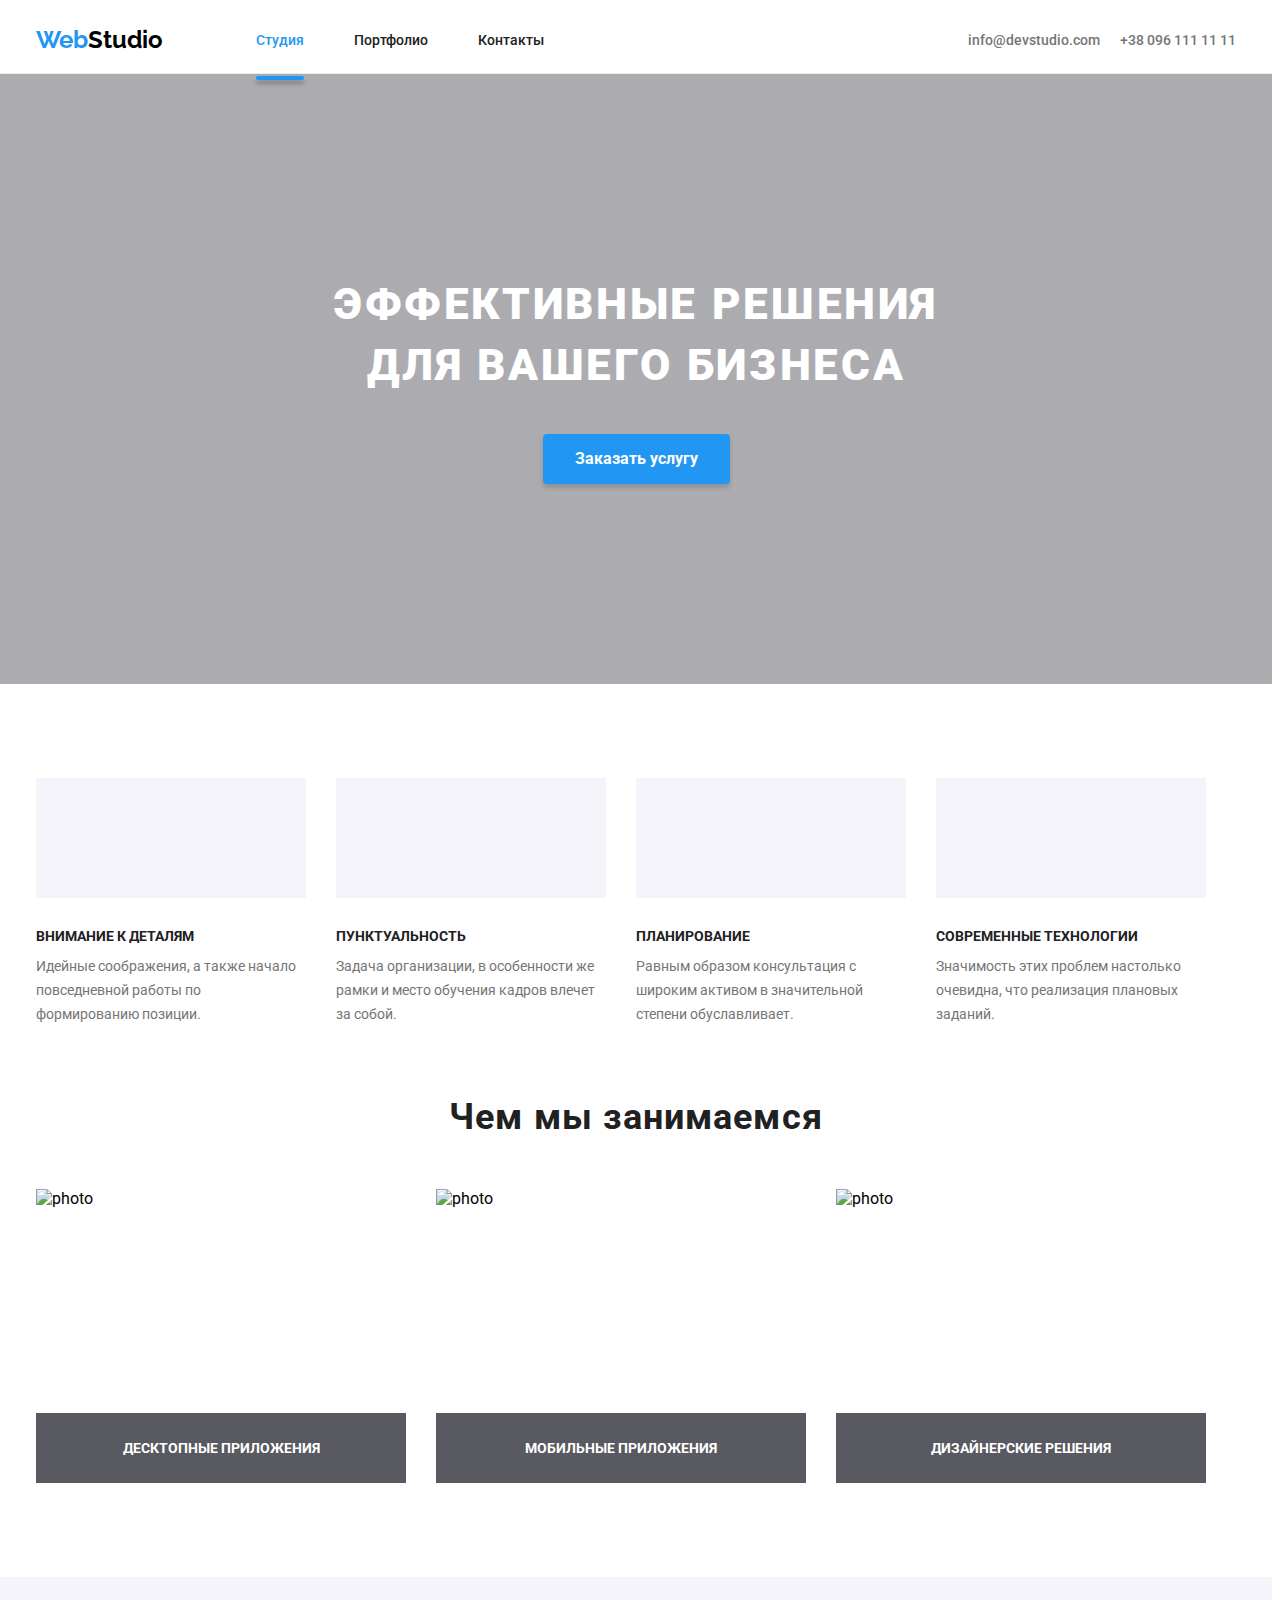
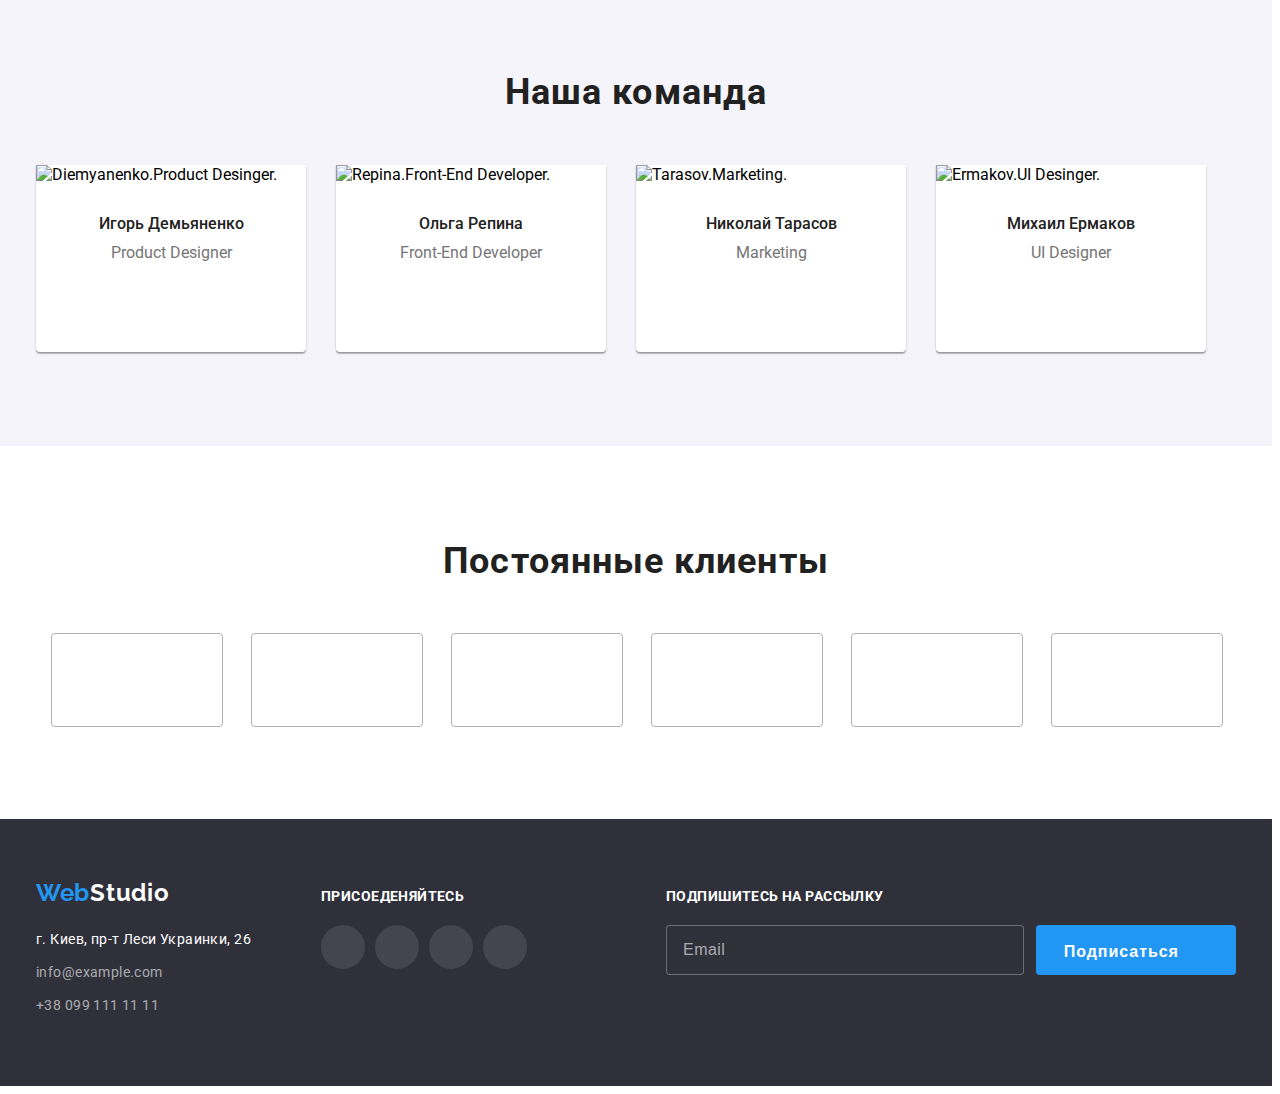
==== index.html @ 261f0291 "retina" ====
<!DOCTYPE html>
<html lang="ru">
<head>
    <meta charset="UTF-8">
    <meta http-equiv="X-UA-Compatible" content="IE=edge">
    <meta name="viewport" content="width=device-width, initial-scale=1.0">
    <title>Document</title>
    <link rel="stylesheet" href="https://cdnjs.cloudflare.com/ajax/libs/modern-normalize/1.1.0/modern-normalize.min.css" integrity="sha512-wpPYUAdjBVSE4KJnH1VR1HeZfpl1ub8YT/NKx4PuQ5NmX2tKuGu6U/JRp5y+Y8XG2tV+wKQpNHVUX03MfMFn9Q==" crossorigin="anonymous" referrerpolicy="no-referrer" />
    <link href="https://fonts.googleapis.com/css2?family=Raleway:wght@700&family=Roboto:wght@400;500;700;900&display=swap" rel="stylesheet">
    <link rel="stylesheet" href="./css/main.min.css">
  </head>
<body>
    <header class="header">

      <div class="container nav">
        <a class="nav__webstudio" href="./index.html"><span class="Web">Web</span>Studio</a>
          <nav class="nav">
          <ul class="nav__list">
          <li class="nav__link"><a class="link studio current stud" href="./index.html">Студия</a>
          </li>
          <li class="nav__link"><a class="link portfolio " href="./portfolio.html">Портфолио</a></li>
          <li class="nav__link"><a class="link cont " href="./index.html">Контакты</a></li>
         </ul>
        
         </nav> 
        
         
           <ul class="contact">
           <li class="contact__item"><a class="mail flex-con" href="mailto:info@devstudio.com">
             <svg class="contact__icon" width="16px" height="12px"><use href=".//images/icons..svg#icon-envelope-hover"></use></svg>info@devstudio.com</a></li>
             <li class="contact__item"><a class="tel flex-con" href="tel:+380961111111">
               <svg class="contact__icon" width="10px" height="16px"><use href="./images/icons..svg#icon-smartphone"></use></svg> +38 096 111 11 11</a></li>
           </ul>
          
           </div> 
            <button class="menu-toggle js-open-menu">
          <svg class="icon-open" width="24" heigth="16">
            <use href="./images/icons..svg#icon-menu"></use>
          </svg>
        </button>
        </header>  
    
       
     <main> 

        <section class="hero">
         <div class="container">
        
          <h1 class="hero__desicions">Эффективные решения для вашего бизнеса</h1>
  
          <button class="hero__button" type="button"  data-modal-open>Заказать услугу</button>
       
        </div>
         </section>
        

  
        
      
        <section class="section">
          <div class="container">
          <h2 class="visually-hidden">Преимущества</h2>
        
        <ul class="particulars">
            <li class="particulars__item"> 
              <div class="particulars__cont">
              <svg class="particulars__icon" width="70px" height="70px"><use href="./images/icons..svg#icon-antenna-1"></use></svg>
              </div> 
              <h3 class="particulars__title">Внимание к деталям</h3>
              <p class="particulars__text">Идейные соображения, а также начало повседневной работы по формированию позиции.</p></li> 
            
            <li class="particulars__item"> 
              <div class="particulars__cont">
              <svg class="particulars__icon" width="70px" height="70px"><use href="./images/icons..svg#icon-clock-1-1"></use></svg>
              </div>
              <h3 class="particulars__title">Пунктуальность</h3>
              <p class="particulars__text">Задача организации, в особенности же рамки и место обучения кадров влечет за собой.</p></li>
            
            <li class="particulars__item"> 
              <div class="particulars__cont">
              <svg class="particulars__icon" width="70px" height="70px"><use href="./images/icons..svg#icon-diagram-1"></use></svg>
              </div>
              <h3 class="particulars__title">Планирование</h3>
              <p class="particulars__text">Равным образом консультация с широким активом в значительной степени обуславливает.</p></li>
            
            <li class="particulars__item"> 
              <div class="particulars__cont">
              <svg class="particulars__icon" width="70px" height="70px"><use href="./images/icons..svg#icon-astronaut-1"></use></svg>
              </div>
              <h3 class="particulars__title">Современные технологии</h3>
              <p class="particulars__text">Значимость этих проблем настолько очевидна, что реализация плановых заданий.</p></li>
        </ul>
      </div>
       </section>
     
   
       <section class="section activity">
     
        <div class="container">        
        <h2 class="activity__topic">Чем мы занимаемся</h2> 
        

        <ul class="pictures">
          <li class="pictures__item">
            <img src="./images/img.jpg" alt="photo" width="370" height="294">
            <h3 class="pictures__title">Десктопные приложения</h3>
          </li>
          <li class="pictures__item">
            <img src="./images/box2.jpg" alt="photo" width="370" height="294">
            <h3 class="pictures__title">Мобильные приложения</h3>
          </li>
          <li class="pictures__item">
            <img src="./images/box3.jpg" alt="photo" width="370" height="294">
            <h3 class="pictures__title">Дизайнерские решения</h3>
          </li>     
       </ul>
      
           
                
       </div>  
      </section>
      
   
      
    <section class="section team">
      <div class="container">
          <h2 class="team__topic">
              Наша команда  
          </h2> 
          
         
          <ul class="teamlist">
            <li class="teamlist__item"> 
              
              <img src="./images/img1.jpg" alt="Diemyanenko.Product Desinger." width="270">
           
              <div class="teamlist__container">
                <h3 class="teamlist__member">Игорь Демьяненко</h3> <p lang="en" class="language">Product Designer</p>
                <ul class="social-links">
                    <li class="social-links__item">
                     <a href="" class="social-links__link">
                      <svg class="social-links__icon" width="20px" height="20px">
                        <use href="./images/icons..svg#icon-instagram-2"></use>
                    
                      </svg>
                       
                     </a>  
                    </li>
                    
                    <li class="social-links__item">
                     <a href="" class="social-links__link">
                      <svg class="social-links__icon" width="20px" height="20px">
                        <use href="./images/icons..svg#icon-twitter-1"></use>
                      </svg>
                     </a>
                    </li>
                    
                    <li class="social-links__item">
                      <a href="" class="social-links__link">
                        <svg class="social-links__icon" width="20px" height="20px">
                          <use href="./images/icons..svg#icon-facebook-1"></use>
                        </svg>
                      </a>
                    </li>
                      
                    <li class="social-links__item">
                      <a href="" class="social-links__link">
                        <svg class="social-links__icon" width="20px" height="20px">
                          <use href="./images/icons..svg#icon-linkedin-1"></use>
                        </svg>
                      </a>
                    </li>
                  </ul>
                </div> 
                  </li>
                
                 <li class="teamlist__item">
                    <img src="./images/img2.jpg" alt="Repina.Front-End Developer." width="270">
                    <div class="teamlist__container"><h3 class="teamlist__member">Ольга Репина</h3> <p lang="en" class="language">Front-End Developer</p>
                    <ul class="social-links">
                    <li class="social-links__item">
                     <a href="" class="social-links__link">
                      <svg class="social-links__icon" width="20px" height="20px">
                        <use href="./images/icons..svg#icon-instagram-2"></use>
                  
                      </svg>
                       
                     </a>   
                    </li>
                    
                    <li class="social-links__item">
                     <a href="" class="social-links__link">
                      <svg class="social-links__icon" width="20px" height="20px">
                        <use href="./images/icons..svg#icon-twitter-1"></use>
                      </svg>
                     </a>
                    </li>
                    
                    <li class="social-links__item">
                      <a href="" class="social-links__link">
                        <svg class="social-links__icon" width="20px" height="20px">
                          <use href="./images/icons..svg#icon-facebook-1"></use>
                        </svg>
                      </a>
                    </li>
                      
                    <li class="social-links__item">
                      <a href="" class="social-links__link">
                        <svg class="social-links__icon" width="20px" height="20px">
                          <use href="./images/icons..svg#icon-linkedin-1"></use>
                        </svg>
                      </a>
                    </li>
                  </ul>
                </div>
              
                         
              </li>
             <li class="teamlist__item">
               
                <img src="./images/img3.jpg" alt="Tarasov.Marketing." width="270">
                <div class="teamlist__container"><h3 class="teamlist__member">Николай Тарасов</h3> <p lang="en" class="language">Marketing</p>
                <ul class="social-links">
                <li class="soc-links-item">
                 <a href="" class="social-links__link">
                  <svg class="social-links__icon" width="20px" height="20px">
                    <use href="./images/icons..svg#icon-instagram-2"></use>
              
                  </svg>
                   
                 </a>   
                </li>
                
                <li class="social-links__item">
                 <a href="" class="social-links__link">
                  <svg class="social-links__icon" width="20px" height="20px">
                    <use href="./images/icons..svg#icon-twitter-1"></use>
                  </svg>
                 </a>
                </li>
                
                <li class="social-links__item">
                  <a href="" class="social-links__link">
                    <svg class="social-links__icon" width="20px" height="20px">
                      <use href="./images/icons..svg#icon-facebook-1"></use>
                    </svg>
                  </a>
                </li>
                  
                <li class="social-links__item">
                  <a href="" class="social-links__link">
                    <svg class="social-links__icon" width="20px" height="20px">
                      <use href="./images/icons..svg#icon-linkedin-1"></use>
                    </svg>
                  </a>
                </li>
              </ul>
            </div>
             </li>
             <li class="teamlist__item">
               <img src="./images/img4.jpg" alt="Ermakov.UI Desinger." width="270">
             <div class="teamlist__container"><h3 class="teamlist__member">Михаил Ермаков</h3> <p lang="en" class="language"> UI Designer</p> 
             <ul class="social-links">
             <li class="soc-links-item">
              <a href="" class="social-links__link">
               <svg class="social-links__icon" width="20px" height="20px">
                 <use href="./images/icons..svg#icon-instagram-2"></use>
           
               </svg>
                
              </a>   
             </li>
             
             <li class="social-links__item">
              <a href="" class="social-links__link">
               <svg class="social-links__icon" width="20px" height="20px">
                 <use href="./images/icons..svg#icon-twitter-1"></use>
               </svg>
              </a>
             </li>
             
             <li class="social-links__item">
               <a href="" class="social-links__link">
                 <svg class="social-links__icon" width="20px" height="20px">
                   <use href="./images/icons..svg#icon-facebook-1"></use>
                 </svg>
               </a>
             </li>
               
             <li class="social-links__item">
               <a href="" class="social-links__link">
                
                <svg class="social-links__icon" width="20px" height="20px">
                   <use href="./images/icons..svg#icon-linkedin-1"></use>
                 </svg>
                
               </a>
             </li>
               </ul>
            </div>
             </li>   
            </ul>
          

          </div>
      </section> 
      
     <section class="section clients"> 
          <div class="container">
            <h2 class="client-head">Постоянные клиенты</h2>
            <ul class="clients">
            <li class="clients__items">
              <a href="" class="clients__links">
                <svg class="clients__icon" width="41px" height="47px">
                  <use href="./images/icons..svg#icon-ya-go"></use>
                </svg>
              </a>
            </li>
             
            <li class="clients__items">
              <a href="" class="clients__links">
                <svg class="clients__icon" width="40px" height="52px">
                  <use  href="./images/icons..svg#icon-tagline-here"></use>
                </svg>
              </a>
            </li>

            <li class="clients__items">
              <a href="" class="clients__links">
                <svg class="clients__icon" width="41px" height="43px">
                  <use  href="./images/icons..svg#icon-company"></use>
                </svg>
              </a>
            </li>

            <li class="clients__items">
              <a href="" class="clients__links">
                <svg class="clients__icon" width="84px" height="40px">
                  <use  href="./images/icons..svg#icon-foster-peters"></use>
                </svg>
              </a>
            </li>

            <li class="clients__items">
              <a href="" class="clients__links">
                <svg class="clients__icon" width="62px" height="45px">
                  <use  href="./images/icons..svg#icon-brand"></use>
                </svg>
              </a>
            </li>
 
            <li class="clients__items">
              <a href="" class="clients__links">
                <svg class="clients__icon" width="93px" height="63px">
                  <use class="" href="./images/icons..svg#icon-tag-line-company"></use>
                </svg>
              </a>
            </li>
           </ul>
          </div>
        </section>
    
   </main> 
    
    <footer class="footer">
      <div class="container foot-cont">
        
        <div class="foot__cont">
          <a href="./index.html" class="footer__webstudio">Web<span class="Web-foot">Studio</span></a>
          <address>
                <ul class="address">
                   <li class="address__item"><a href ="https://goo.gl/maps/MFTDkAoGyG5AVStr5" class="adress" target="_blank" rel="noreferrer noopener">г. Киев, пр-т Леси Украинки, 26</a></li> 
                   <li class="address__item"><a href="mailto:info@example.com" class="mail__address">info@example.com</a></li>
                   <li class="address__item"><a href="tel:+380991111111" class="tel__address">+38 099 111 11 11</a></li> 
                </ul>
            </address>
          </div>
      
        <div class="soc-container">
        <h2 class="social-topic">Присоеденяйтесь</h2>
        <ul class="our-socnetwork">
            
            <li class="our-socnetwork__item">
              <a href="" class="soc-footer-link">
                <svg class="soc-footer-icon" width="20px" height="20px">
                  <use href="./images/icons..svg#icon-instagram-2-1"></use>
                </svg>
              </a>
            </li>
            
            <li class="our-socnetwork__item">
              <a href="" class="soc-footer-link">
                <svg class="soc-footer-icon" width="20px" height="20px">
                  <use href="./images/icons..svg#icon-Twitter-2-1"></use>
                </svg>
              </a>
            </li>
            
            <li class="our-socnetwork__item">
              <a href="" class="soc-footer-link">
                <svg class="soc-footer-icon" width="20px" height="20px">
                  <use href="./images/icons..svg#icon-facebook-2-1"></use>
                </svg>
              </a>
            </li>
            
            <li class="our-socnetwork__item">
              <a href="" class="soc-footer-link">
                <svg class="soc-footer-icon" width="20px" height="20px">
                  <use href="./images/icons..svg#icon-linkedin-2-1"></use>
                </svg>
              </a>
            </li>
           </ul>
      </div>  
     
         <div class="sub-cont">
         <form name="subscription">
          <label for="email-footer" class="subscription__label">Подпишитесь на рассылку</label>
          <div class="ib">
          <input type="email" name="email" id="email-footer" class="subscription__input" placeholder="Email">
        
          <button type="button" class="subscription__btn">Подписаться <svg class="subscription__icon" width="24px" height="24px"><use href="./images/icons..svg#icon-tg"></use></svg></button>
        </div>
        </form>
        </div>
      </div>
    </footer>
  
  
  
    
    
       
    
       
 

    <div class="backdrop is-hidden" data-modal>
      <div class="modal">
        <button type="button" class="modal__close" data-modal-close>
          <svg  width="11" height="11" xmlns="http://www.w3.org/2000/svg" class="modal__icon">
            <path d="M11 1.108 9.892 0 5.5 4.392 1.108 0 0 1.108 4.392 5.5 0 9.892 1.108 11 5.5 6.608 9.892 11 11 9.892 6.608 5.5 11 1.108Z" />
          </svg>
        </button>
        <h2 class="modal__topic">Оставьте свои данные, мы вам перезвоним</h2>
        <div class="modal-cont">
        <form>
          <ul class="modal-list">
           <li class="modal-list-item">
            <label for="name" class="modal-label">Имя</label>
           <div class="input-cont">
           <input type="text" name="name-user" id="name" class="modal-input input-name">
           <svg class="icon-name" width="12px" height="12px"><use href="./images/icons..svg#icon-name"></use></svg> 
          </div>
        </li>
   
          <li class="modal-list-item">
          <label for="tel" class="modal-label">Телефон</label>
           <div class="input-cont">
          <input type="tel" name="tel-user" id="tel" class="modal-input input-tel">
          <svg class="icon-tel" width="14px" height="14px"><use href="./images/icons..svg#icon-tel"></use></svg>
        </div> 
      </li>
            
        <li class="modal-list-item">
          <label for="email" class="modal-label">Почта</label>
          <div class="input-cont">
          <input type="email" name="email-user" id="email" class="modal-input">
           <svg class="icon-mail" width="15px" height="12px"><use href="./images/icons..svg#icon-mail"></use></svg>
        </div>
      </li>
        
        <li class="modal-list-item">  
        <label for="textarea-coms" class="modal-label">Комментарий</label>
          <textarea name="comit" id="textarea-coms" cols="30" rows="10" class="modal-textarea" placeholder="Введите текст"></textarea>
        </li>
        </ul>
          <label class="checkbox-label">
            <input type="checkbox" name="terms" value="terms" class="checkbox">
            <span class="checkbox-icon"></span>
           Соглашаюсь с рассылкой и принимаю <a href="" class="checkbox-link">Условия договора</a>
          </label>
          <button type="submit" class="modal-button">Отправить</button>
        
          </form>
      </div>
    </div>
    </div>

    <div class="mobile-menu js-mobile-menu">
      <button class="close-menu js-close-menu">
        <svg class="icon-close" width="19" height="19">
          <use href="./images/icons..svg#icon-close"></use>
        </svg>
      </button>

      <ul class="mobile-nav">
        <li class="mobile-nav__item"><a href="./index.html" class="mobile-nav__link">Студия</a></li>
        <li class="mobile-nav__item"><a href="./portfolio.html" class="mobile-nav__link">Портфолио</a></li>
        <li class="mobile-nav__item"><a href="" class="mobile-nav__link">Контакты</a></li>
      </ul>

      <ul class="contacts">
        <li class="contacts__item"><a href="tel:+380961111111" class="contacts__link mobile__tel">+380 961 111 111</a></li>
        <li class="contacts__item"><a href="mailto:info@devstudio.com" class="contacts__link mail__mobile">info@devstudio.com</a></li>
      </ul>

      <ul class="social-links-menu">
        <li class="social-links-menu__item"><a href="" class="soc-mobile__link">Instagram</a></li>
        <li class="social-links-menu__item"><a href="" class="soc-mobile__link">Twitter</a></li>
        <li class="social-links-menu__item"><a href="" class="soc-mobile__link">Facebook</a></li>
        <li class="social-links-menu__item"><a href="" class="soc-mobile__link">Linkenid</a></li>
      </ul>
    </div>

    <script src="./js/modal.js"></script>
    <script src="./js/mobile-menu.js"></script>
</body>
</html>
---- css/main.min.css ----
.container{padding-right:15px;padding-left:15px;margin:0 auto}@media screen and (min-width: 480px){.container{width:480px}}@media screen and (min-width: 768px){.container{width:768px}}@media screen and (min-width: 1200px){.container{width:1200px}}.section{padding:94px 0 94px 0}.footer{background-color:#2f303a;padding-top:60px;padding-bottom:60px}@media screen and (min-width: 768px){.foot-cont{display:-webkit-box;display:-ms-flexbox;display:flex;-ms-flex-wrap:wrap;flex-wrap:wrap;-webkit-box-align:baseline;-ms-flex-align:baseline;align-items:baseline}}.backdrop{position:fixed;top:0;left:0;width:100%;height:100%;background-color:rgba(0,0,0,.2);opacity:1;-webkit-transition:opacity 250ms cubic-bezier(0.4, 0, 0.2, 1),visibility 250ms cubic-bezier(0.4, 0, 0.2, 1);transition:opacity 250ms cubic-bezier(0.4, 0, 0.2, 1),visibility 250ms cubic-bezier(0.4, 0, 0.2, 1)}.backdrop.is-hidden{opacity:0;pointer-events:none;visibility:hidden}.backdrop.is-hidden .modal{-webkit-transform:translate(-50%, -50%) scale(1.2);transform:translate(-50%, -50%) scale(1.2)}.modal{padding:40px;position:absolute;top:50%;left:50%;-webkit-transform:scale(1) translate(-50%, -50%);transform:scale(1) translate(-50%, -50%);width:528px;height:581px;background-color:#fff;border-radius:4px;border:none;-webkit-transition:-webkit-transform 250ms cubic-bezier(0.4, 0, 0.2, 1);transition:-webkit-transform 250ms cubic-bezier(0.4, 0, 0.2, 1);transition:transform 250ms cubic-bezier(0.4, 0, 0.2, 1);transition:transform 250ms cubic-bezier(0.4, 0, 0.2, 1), -webkit-transform 250ms cubic-bezier(0.4, 0, 0.2, 1)}.modal__close{display:-webkit-box;display:-ms-flexbox;display:flex;-webkit-box-pack:center;-ms-flex-pack:center;justify-content:center;-webkit-box-align:center;-ms-flex-align:center;align-items:center;position:absolute;top:8px;right:8px;margin-top:8px;margin-right:8px;width:30px;height:30px;border-radius:50%;background-color:#fff;border:1px solid rgba(0,0,0,.1);outline-color:#fff;fill:#000;-webkit-transition:fill 250ms cubic-bezier(0.4, 0, 0.2, 1),background-color 250ms cubic-bezier(0.4, 0, 0.2, 1);transition:fill 250ms cubic-bezier(0.4, 0, 0.2, 1),background-color 250ms cubic-bezier(0.4, 0, 0.2, 1)}.modal__close:hover{fill:#2196f3;background-color:#fff}.modal__close:focus{fill:#2196f3;background-color:#fff}.modal__topic{margin-bottom:12px;font-weight:700;font-size:20px;line-height:1.2;text-align:center;letter-spacing:.03em;color:#212121}.modal-input{padding-left:42px;width:448px;height:40px;border:1px solid rgba(33,33,33,.2);border-radius:4px;-webkit-transition:outline-color 250ms cubic-bezier(0.4, 0, 0.2, 1),border-color 250ms cubic-bezier(0.4, 0, 0.2, 1);transition:outline-color 250ms cubic-bezier(0.4, 0, 0.2, 1),border-color 250ms cubic-bezier(0.4, 0, 0.2, 1)}@media screen and (max-width: 1199px){.modal-input{width:370px}}.modal-input:hover,.modal-input:focus{border-color:#2196f3;outline-color:#2196f3}@media screen and (max-width: 1199px){.modal{width:450px;height:609px}}.input-cont{position:relative}.icon-name{position:absolute;top:0;left:0;margin-top:14px;margin-left:15px;-webkit-transition:fill 250ms cubic-bezier(0.4, 0, 0.2, 1);transition:fill 250ms cubic-bezier(0.4, 0, 0.2, 1)}.modal-input:hover+.icon-name,.modal-input:focus+.icon-name{fill:#2196f3}.icon-tel{position:absolute;top:0;left:0;margin-top:14px;margin-left:15px;-webkit-transition:fill 250ms cubic-bezier(0.4, 0, 0.2, 1);transition:fill 250ms cubic-bezier(0.4, 0, 0.2, 1)}.modal-input:hover+.icon-tel,.modal-input:focus+.icon-tel{fill:#2196f3}.icon-mail{position:absolute;left:0;top:0;margin-top:14px;margin-left:15px;-webkit-transition:fill 250ms cubic-bezier(0.4, 0, 0.2, 1);transition:fill 250ms cubic-bezier(0.4, 0, 0.2, 1)}.modal-input:hover+.icon-mail,.modal-input:focus+.icon-mail{fill:#2196f3}.modal-label{margin-top:10px;font-weight:400;font-size:12px;line-height:1.2;letter-spacing:.01em;color:#757575}textarea{padding-top:12px;padding-left:16px;resize:none;width:448px;height:120px;border:1px solid rgba(33,33,33,.2);border-radius:4px}textarea::-webkit-input-placeholder{font-weight:400;font-size:12px;line-height:1.16;letter-spacing:.01em;color:rgba(117,117,117,.5)}textarea::-moz-placeholder{font-weight:400;font-size:12px;line-height:1.16;letter-spacing:.01em;color:rgba(117,117,117,.5)}textarea:-ms-input-placeholder{font-weight:400;font-size:12px;line-height:1.16;letter-spacing:.01em;color:rgba(117,117,117,.5)}textarea::-ms-input-placeholder{font-weight:400;font-size:12px;line-height:1.16;letter-spacing:.01em;color:rgba(117,117,117,.5)}textarea::placeholder{font-weight:400;font-size:12px;line-height:1.16;letter-spacing:.01em;color:rgba(117,117,117,.5)}@media screen and (max-width: 1199px){textarea{width:370px}}.checkbox{-webkit-appearance:none;-moz-appearance:none;appearance:none}.checkbox-link{color:#2196f3;margin-left:4px}.checkbox-label{display:-webkit-box;display:-ms-flexbox;display:flex;-webkit-box-pack:center;-ms-flex-pack:center;justify-content:center;-webkit-box-align:center;-ms-flex-align:center;align-items:center;font-weight:400;font-size:14px;line-height:1.7;letter-spacing:.03em;color:#757575}.checkbox-icon{display:inline-block;margin-right:10px;width:15px;height:15px;border:2px solid #212121;border-radius:4px}.checkbox:checked+.checkbox-icon{border-color:#2196f3;background-color:#2196f3;background-image:url(../images/checks.svg);background-repeat:no-repeat;background-position:center}.modal-button{width:200px;height:50px;margin-left:auto;margin-right:auto;margin-top:30px;font-weight:700;font-size:16px;line-height:1.9;display:-webkit-box;display:-ms-flexbox;display:flex;-webkit-box-align:center;-ms-flex-align:center;align-items:center;-webkit-box-pack:center;-ms-flex-pack:center;justify-content:center;letter-spacing:.06em;background:#fff;border-radius:4px;border:none;color:#212121;background-color:#f5f4fa;-webkit-transition:background-color 250ms cubic-bezier(0.4, 0, 0.2, 1),color 250ms cubic-bezier(0.4, 0, 0.2, 1),-webkit-box-shadow 250ms cubic-bezier(0.4, 0, 0.2, 1);transition:background-color 250ms cubic-bezier(0.4, 0, 0.2, 1),color 250ms cubic-bezier(0.4, 0, 0.2, 1),-webkit-box-shadow 250ms cubic-bezier(0.4, 0, 0.2, 1);transition:background-color 250ms cubic-bezier(0.4, 0, 0.2, 1),box-shadow 250ms cubic-bezier(0.4, 0, 0.2, 1),color 250ms cubic-bezier(0.4, 0, 0.2, 1);transition:background-color 250ms cubic-bezier(0.4, 0, 0.2, 1),box-shadow 250ms cubic-bezier(0.4, 0, 0.2, 1),color 250ms cubic-bezier(0.4, 0, 0.2, 1),-webkit-box-shadow 250ms cubic-bezier(0.4, 0, 0.2, 1)}.modal-button:hover,.modal-button:focus{-webkit-box-shadow:0px 4px 4px rgba(0,0,0,.15);box-shadow:0px 4px 4px rgba(0,0,0,.15);background-color:#188ce8;color:#fff}.modal-list-item{margin-bottom:10px}.menu-toggle{width:40px;height:40px;border:none;background-color:rgba(0,0,0,0);margin-left:auto;margin-right:15px}.menu-toggle .is-close{display:none}@media screen and (min-width: 768px){.menu-toggle{display:none}}.icon-open{height:16px}.mobile-menu{position:fixed;top:0;left:0;width:100%;height:100%;padding:48px 40px;background-color:#fff;-webkit-transform:translateX(100%);transform:translateX(100%);-webkit-transition:-webkit-transform 250ms ease-in-out;transition:-webkit-transform 250ms ease-in-out;transition:transform 250ms ease-in-out;transition:transform 250ms ease-in-out, -webkit-transform 250ms ease-in-out}.mobile-menu.is-open{-webkit-transform:translateX(0);transform:translateX(0)}@media screen and (min-width: 768px){.mobile-menu{display:none}}.close-menu{position:absolute;width:40px;height:40px;background-color:rgba(0,0,0,0);border:none;border-radius:50%;left:425px;top:10px}.mobile-nav__item{margin-bottom:35px}.mobile-nav__item:last-child{margin-bottom:0}.mobile-nav__link{font-weight:500;font-size:40px;line-height:1.2;text-align:center;letter-spacing:.02em;text-decoration:none;color:#212121;-webkit-transition:color 250ms cubic-bezier(0.4, 0, 0.2, 1);transition:color 250ms cubic-bezier(0.4, 0, 0.2, 1)}.mobile-nav__link:hover,.mobile-nav__link:focus{color:#2196f3}.contacts{left:15px;top:562px;position:absolute;margin-left:15px}.contacts__item{margin-bottom:30px}.contacts__item:last-child{margin-bottom:0}.contacts__link{text-decoration:none;color:#757575;-webkit-transition:color 250ms cubic-bezier(0.4, 0, 0.2, 1);transition:color 250ms cubic-bezier(0.4, 0, 0.2, 1)}.contacts__link:hover,.contacts__link:focus{color:#2196f3}.mobile__tel{font-weight:500;font-size:34px;line-height:1.2;letter-spacing:.02em}.mail__mobile{font-weight:500;font-size:24px;line-height:1.2;letter-spacing:.02em;color:#757575}.social-links-menu__item{border-left:1px solid rgba(33,33,33,.2);padding-left:10px}.social-links-menu__item:first-child{border:none;padding:0}.soc-mobile__link{text-decoration:none;color:#2196f3}.social-links-menu{position:absolute;left:40px;top:726px;display:-webkit-box;display:-ms-flexbox;display:flex;gap:10px}:root{--studio-portfolio-color: #2196f3}body{font-family:"Roboto",Raleway;margin-left:0}.visually-hidden{position:absolute;white-space:nowrap;width:1px;height:1px;overflow:hidden;border:0;padding:0;clip:rect(0 0 0 0);-webkit-clip-path:inset(50%);clip-path:inset(50%);margin:-1px}html{-webkit-box-sizing:border-box;box-sizing:border-box}h1,h2,h3,h4,h5,h6{margin:0%}ul{margin:0;padding:0}li{list-style-type:none}img{display:block;max-width:100%;height:auto}.header{border-bottom:1px solid #ececec;padding-top:25px;padding-bottom:25px}@media screen and (max-width: 768px){.header{display:-webkit-box;display:-ms-flexbox;display:flex;height:80px}}@media screen and (min-width: 768px){.header{padding-top:18px;padding-bottom:18px}}@media screen and (min-width: 768px){.nav{display:-webkit-box;display:-ms-flexbox;display:flex;-webkit-box-pack:center;-ms-flex-pack:center;justify-content:center;-webkit-box-align:center;-ms-flex-align:center;align-items:center;gap:85px}}@media screen and (min-width: 1200px){.nav{display:-webkit-box;display:-ms-flexbox;display:flex;gap:0}}@media screen and (min-width: 768px){.mobile{display:none}}.nav__webstudio{font-family:Raleway;font-weight:700;color:#000;text-decoration:none;font-size:24px;line-height:1.2}@media screen and (min-width: 480px){.nav__webstudio{display:block}}@media screen and (min-width: 1200px){.nav__webstudio{margin-right:93px}}.Web{color:#2196f3}.link{text-decoration:none;font-weight:500;font-size:14px;line-height:1.7;-webkit-transition:color 250ms cubic-bezier(0.4, 0, 0.2, 1);transition:color 250ms cubic-bezier(0.4, 0, 0.2, 1)}.link:hover,.link:focus{color:#2196f3}.stud::after{display:block;position:absolute;width:48px;height:4px;top:76px;background-color:#2196f3;content:"";-webkit-box-shadow:0px 4px 4px rgba(0,0,0,.25);box-shadow:0px 4px 4px rgba(0,0,0,.25);border-radius:2px}.portf::after{display:block;position:absolute;width:77px;height:4px;bottom:0;top:76px;background-color:#2196f3;content:"";-webkit-box-shadow:0px 4px 4px rgba(0,0,0,.25);box-shadow:0px 4px 4px rgba(0,0,0,.25);border-radius:2px}.hover-port{width:77px;height:4px;background-color:#2196f3;-webkit-box-shadow:0px 4px 4px rgba(0,0,0,.25);box-shadow:0px 4px 4px rgba(0,0,0,.25);border-radius:2px}@media screen and (min-width: 480px){.hover-port{display:none}}.nav__list{display:-webkit-box;display:-ms-flexbox;display:flex;-ms-flex-item-align:center;align-self:center}@media screen and (max-width: 767px){.nav__list{display:none}}.nav__link{margin-right:50px}.nav__link:last-child{margin-right:0}.link.studio.current{color:var(--studio-portfolio-color)}.link.portfolio.current{color:var(--studio-portfolio-color)}@media screen and (max-width: 767px){.contact{display:none}}@media screen and (min-width: 1200px){.contact{display:-webkit-box;display:-ms-flexbox;display:flex;margin-left:auto;-ms-flex-item-align:center;align-self:center;margin-left:auto}}.mail-tel{margin-left:auto;display:-webkit-box;display:-ms-flexbox;display:flex}.contact__item{display:-webkit-box;display:-ms-flexbox;display:flex;text-align:center}.contact__item:last-child{margin-right:0px}@media screen and (min-width: 768px){.contact__item{margin-bottom:10px}.contact__item:last-child{margin-bottom:0}}@media screen and (min-width: 1200px){.contact__item{margin-bottom:0}}.studio,.portfolio,.cont{color:#212121}.flex-con{display:-webkit-box;display:-ms-flexbox;display:flex;-webkit-box-align:center;-ms-flex-align:center;align-items:center;gap:10px}.mail{color:#757575;text-decoration:none;font-size:14px;line-height:1.2;font-weight:500;-webkit-transition:color 250ms cubic-bezier(0.4, 0, 0.2, 1);transition:color 250ms cubic-bezier(0.4, 0, 0.2, 1)}@media screen and (max-width: 768px){.mail{font-weight:500;font-size:12px;line-height:1.2;letter-spacing:.02em;color:#757575}}.mail:hover,.mail:focus{color:#2196f3}.contact__icon{fill:currentColor}.tel{color:#757575;text-decoration:none;font-size:14px;line-height:1.2;font-weight:500;-webkit-transition:color 250ms cubic-bezier(0.4, 0, 0.2, 1);transition:color 250ms cubic-bezier(0.4, 0, 0.2, 1)}@media screen and (max-width: 768px){.tel{font-weight:500;font-size:12px;line-height:1.2;letter-spacing:.02em;color:#757575}}.tel:hover,.tel:focus{color:#2196f3}.hero{padding-top:200px;padding-bottom:200px;background-color:#2f303a;text-align:center;max-width:1600px;max-height:600px;margin-left:auto;margin-right:auto;background-repeat:no-repeat}@media screen and (max-width: 767px){.hero{display:-webkit-box;display:-ms-flexbox;display:flex;-webkit-box-pack:center;-ms-flex-pack:center;justify-content:center;-webkit-box-align:center;-ms-flex-align:center;align-items:center;padding-top:118px;padding-bottom:118px}}@media screen and (max-width: 767px)and (min-device-screen-ratio: 2),screen and (max-width: 767px)and (-webkit-min-device-pixel-ratio: 2),screen and (max-width: 767px)and (min-resolution: 192dpi),screen and (max-width: 767px)and (min-resolution: 2dppx){.hero{background-image:-webkit-gradient(linear, left top, left bottom, from(rgba(47, 48, 58, 0.4)), to(rgba(47, 48, 58, 0.4))),url(../images/hero-bg-mob2x.jpg);background-image:linear-gradient(rgba(47, 48, 58, 0.4), rgba(47, 48, 58, 0.4)),url(../images/hero-bg-mob2x.jpg)}}@media screen and (min-width: 768px){.hero{background:-webkit-gradient(linear, left top, left bottom, from(rgba(47, 48, 58, 0.4)), to(rgba(47, 48, 58, 0.4))),url(../images/hero-bg-tab.jpg);background:linear-gradient(rgba(47, 48, 58, 0.4), rgba(47, 48, 58, 0.4)),url(../images/hero-bg-tab.jpg);padding-top:118px;padding-bottom:118px}}@media screen and (min-width: 768px)and (min-device-screen-ratio: 2),screen and (min-width: 768px)and (-webkit-min-device-pixel-ratio: 2),screen and (min-width: 768px)and (min-resolution: 192dpi),screen and (min-width: 768px)and (min-resolution: 2dppx){.hero{background-image:-webkit-gradient(linear, left top, left bottom, from(rgba(47, 48, 58, 0.4)), to(rgba(47, 48, 58, 0.4))),url(../images/hero-bg-tab2x.jpg);background-image:linear-gradient(rgba(47, 48, 58, 0.4), rgba(47, 48, 58, 0.4)),url(../images/hero-bg-tab2x.jpg)}}@media screen and (min-width: 1200px){.hero{width:100%;height:100%;background:-webkit-gradient(linear, left top, left bottom, from(rgba(47, 48, 58, 0.4)), to(rgba(47, 48, 58, 0.4))),url(../images/hero-bg.jpg);background:linear-gradient(rgba(47, 48, 58, 0.4), rgba(47, 48, 58, 0.4)),url(../images/hero-bg.jpg);padding-top:200px;padding-bottom:200px}}@media screen and (min-width: 1200px)and (min-device-screen-ratio: 2),screen and (min-width: 1200px)and (-webkit-min-device-pixel-ratio: 2),screen and (min-width: 1200px)and (min-resolution: 192dpi),screen and (min-width: 1200px)and (min-resolution: 2dppx){.hero{background-image:-webkit-gradient(linear, left top, left bottom, from(rgba(47, 48, 58, 0.4)), to(rgba(47, 48, 58, 0.4))),url(../images/hero-bg2x.jpg);background-image:linear-gradient(rgba(47, 48, 58, 0.4), rgba(47, 48, 58, 0.4)),url(../images/hero-bg2x.jpg)}}.hero .hero__desicions{margin-left:auto;margin-right:auto;width:696px;text-transform:uppercase;font-weight:900;font-size:44px;line-height:1.4;color:#fff}@media screen and (min-width: 320px){.hero .hero__desicions{width:360px;height:84px;font-size:26px;line-height:1.6;letter-spacing:.06em}}@media screen and (min-width: 768px){.hero .hero__desicions{width:360px;height:84px;font-size:26px;line-height:1.6;letter-spacing:.06em}}@media screen and (min-width: 1200px){.hero .hero__desicions{width:696px;height:120px;font-size:44px;line-height:1.4}}.hero .hero__button{margin-top:40px;padding-top:30px;background:#2196f3;color:#fff;line-height:1.9;font-family:inherit;font-weight:700;font-size:16px;padding:10px 32px;-webkit-box-shadow:0px 4px 4px rgba(0,0,0,.15);box-shadow:0px 4px 4px rgba(0,0,0,.15);border-radius:4px;border:none}@media screen and (min-width: 768px){.particulars{display:-webkit-box;display:-ms-flexbox;display:flex;-ms-flex-wrap:wrap;flex-wrap:wrap;gap:30px}}@media screen and (min-width: 1200px){.particulars{display:-webkit-box;display:-ms-flexbox;display:flex}}.particulars__title{margin-bottom:10px;color:#212121;font-size:14px;line-height:1.2;text-transform:uppercase}@media screen and (min-width: 480px){.particulars__title{text-align:center}}@media screen and (min-width: 768px){.particulars__title{text-align:start}}.particulars__text{margin:0;color:#757575;font-size:14px;line-height:1.7}@media screen and (max-width: 767px){.particulars__item{width:450px;margin-bottom:30px}.particulars__item:last-child{margin-bottom:0}}@media screen and (min-width: 768px){.particulars__item{width:354px}}@media screen and (min-width: 1200px){.particulars__item{width:270px;height:224px}}.particulars__cont{display:-webkit-box;display:-ms-flexbox;display:flex;-webkit-box-align:center;-ms-flex-align:center;align-items:center;-webkit-box-pack:center;-ms-flex-pack:center;justify-content:center;height:120px;background-color:#f5f4fa;margin-bottom:30px}@media screen and (min-width: 480px){.edge{display:none}}@media screen and (min-width: 768px){.edge{display:none}}@media screen and (min-width: 1200px){.edge{display:inline-block;font-weight:700;font-size:36px;line-height:1.2;color:#212121}}@media screen and (min-width: 480px){.pictures{display:none}}@media screen and (min-width: 768px){.pictures{display:none}}@media screen and (min-width: 1200px){.pictures{display:-webkit-box;display:-ms-flexbox;display:flex;width:1170px;height:294px}}@media screen and (min-width: 480px){.activity__topic{display:none}}@media screen and (min-width: 768px){.activity__topic{display:none}}@media screen and (min-width: 1200px){.activity__topic{display:block;margin-bottom:50px;text-align:center;font-weight:700;color:#212121;font-size:36px;line-height:1.2;letter-spacing:.03em}}.pictures__item:first-child{margin-left:0}@media screen and (min-width: 480px){.pictures__item{display:none}}@media screen and (min-width: 768px){.pictures__item{display:none}}@media screen and (min-width: 1200px){.pictures__item{display:inline-block;margin-left:30px;position:relative;width:370px;height:294px}}@media screen and (min-width: 480px){.activity{display:none}}@media screen and (min-width: 768px){.activity{display:none}}@media screen and (min-width: 1200px){.activity{padding-top:0;display:block}}@media screen and (min-width: 480px){.pictures__title{display:none}}@media screen and (min-width: 768px){.pictures__title{display:none}}@media screen and (min-width: 1200px){.pictures__title{position:absolute;background:rgba(47,48,58,.8);display:-webkit-box;display:-ms-flexbox;display:flex;-webkit-box-pack:center;-ms-flex-pack:center;justify-content:center;-webkit-box-align:center;-ms-flex-align:center;align-items:center;bottom:0;width:100%;height:70px;font-family:Roboto;font-weight:700;color:#fff;font-size:14px;line-height:1.17;letter-spacing:.03;text-transform:uppercase}}.team{background-color:#f5f4fa}.team img{width:100%}@media screen and (min-width: 768px){.teamlist{display:-webkit-box;display:-ms-flexbox;display:flex;-ms-flex-wrap:wrap;flex-wrap:wrap;gap:30px}}@media screen and (min-width: 1200px){.teamlist{display:-webkit-box;display:-ms-flexbox;display:flex;-ms-flex-wrap:nowrap;flex-wrap:nowrap}}.team__topic{margin-bottom:50px;text-align:center;font-weight:700;color:#212121;font-size:36px;line-height:1.2;letter-spacing:.03em}.teamlist__item{-webkit-box-shadow:0px 1px 3px rgba(0,0,0,.12),0px 1px 1px rgba(0,0,0,.14),0px 2px 1px rgba(0,0,0,.2);box-shadow:0px 1px 3px rgba(0,0,0,.12),0px 1px 1px rgba(0,0,0,.14),0px 2px 1px rgba(0,0,0,.2);border-radius:0px 0px 4px 4px;background-color:#fff}@media screen and (max-width: 767px){.teamlist__item{margin-bottom:30px}.teamlist__item:last-child{margin-bottom:0}}@media screen and (min-width: 768px){.teamlist__item{width:354px}}@media screen and (min-width: 1200px){.teamlist__item{width:270px}}.teamlist__container{text-align:center;padding-top:30px;padding-bottom:30px}.teamlist__member{color:#212121;line-height:1.2;font-weight:500;font-size:16px;margin-bottom:10px}.language{color:#757575;line-height:1.2;margin:0;margin-bottom:16px}.social-links{display:-webkit-box;display:-ms-flexbox;display:flex;-webkit-box-pack:center;-ms-flex-pack:center;justify-content:center;gap:10px}.social-links__icon{fill:#afb1b8;-webkit-transition:fill 250ms cubic-bezier(0.4, 0, 0.2, 1);transition:fill 250ms cubic-bezier(0.4, 0, 0.2, 1)}.social-links__link:hover .social-links__icon,.social-links__link:focus .social-links__icon{fill:#fff;-webkit-transition:250ms cubic-bezier(0.4, 0, 0.2, 1);transition:250ms cubic-bezier(0.4, 0, 0.2, 1)}.social-links__link{width:44px;height:44px;border-radius:50%;display:-webkit-box;display:-ms-flexbox;display:flex;-webkit-box-align:center;-ms-flex-align:center;align-items:center;-webkit-box-pack:center;-ms-flex-pack:center;justify-content:center;-webkit-transition:background-color 250ms cubic-bezier(0.4, 0, 0.2, 1);transition:background-color 250ms cubic-bezier(0.4, 0, 0.2, 1)}.social-links__link:hover,.social-links__link:focus{background-color:#2196f3}.tagline{margin-top:-10px}.client-head{margin-bottom:50px;display:block;text-align:center;font-weight:700;color:#212121;font-size:36px;line-height:1.2;letter-spacing:.03em}.clients{display:-webkit-box;display:-ms-flexbox;display:flex;gap:30px}@media screen and (min-width: 480px){.clients{display:-webkit-box;display:-ms-flexbox;display:flex;-ms-flex-wrap:wrap;flex-wrap:wrap;-webkit-box-pack:center;-ms-flex-pack:center;justify-content:center}}@media screen and (min-width: 480px){.clients{display:-webkit-box;display:-ms-flexbox;display:flex;-ms-flex-wrap:wrap;flex-wrap:wrap}}.clients__items{height:92px}@media screen and (max-width: 767px){.clients__items{width:210px}}@media screen and (min-width: 768px){.clients__items{width:226px}}@media screen and (min-width: 1200px){.clients__items{width:170px}}.clients__links{display:-webkit-box;display:-ms-flexbox;display:flex;-webkit-box-pack:center;-ms-flex-pack:center;justify-content:center;-webkit-box-align:center;-ms-flex-align:center;align-items:center;width:100%;height:100%;border:1px solid #afb1b8;border-radius:4px;-webkit-transition:border 250ms cubic-bezier(0.4, 0, 0.2, 1);transition:border 250ms cubic-bezier(0.4, 0, 0.2, 1)}.clients__links:hover,.clients__links:focus{border-color:#2196f3}.clients__icon{fill:#afb1b8;-webkit-transition:fill 250ms cubic-bezier(0.4, 0, 0.2, 1);transition:fill 250ms cubic-bezier(0.4, 0, 0.2, 1)}.clients__links:hover .clients__icon,.clients__links:focus .clients__icon{fill:#2196f3}@media screen and (min-width: 480px){.footer__webstudio{display:-webkit-box;display:-ms-flexbox;display:flex;-webkit-box-pack:center;-ms-flex-pack:center;justify-content:center;font-family:"Raleway";font-style:normal;font-weight:700;font-size:24px;line-height:1.2;text-align:center;letter-spacing:.03em;color:#2196f3;text-decoration:none}}@media screen and (min-width: 1200px){.footer__webstudio{display:inline-block}}.Web-foot{color:#fff}@media screen and (min-width: 480px){.address{text-align:center;margin-top:20px}}@media screen and (min-width: 1200px){.address{text-align:inherit}}@media screen and (min-width: 480px){.address__item{margin-bottom:9px}.address__item:nth-last-child{margin-bottom:0}}.adress{-webkit-transition:color 250ms cubic-bezier(0.4, 0, 0.2, 1);transition:color 250ms cubic-bezier(0.4, 0, 0.2, 1)}.adress:hover,.adress:focus{color:#2196f3}@media screen and (min-width: 480px){.adress{font-style:normal;font-weight:400;font-size:14px;line-height:1.7;text-align:center;letter-spacing:.03em;color:#fff;text-decoration:none}}.mail__address{-webkit-transition:color 250ms cubic-bezier(0.4, 0, 0.2, 1);transition:color 250ms cubic-bezier(0.4, 0, 0.2, 1)}.mail__address:hover,.mail__address:focus{color:#2196f3}@media screen and (min-width: 480px){.mail__address{font-weight:400;font-size:14px;line-height:1.7;text-align:center;letter-spacing:.03em;color:rgba(255,255,255,.6);text-decoration:none;font-style:normal}}.tel__address{-webkit-transition:color 250ms cubic-bezier(0.4, 0, 0.2, 1);transition:color 250ms cubic-bezier(0.4, 0, 0.2, 1)}.tel__address:hover,.tel__address:focus{color:#2196f3}@media screen and (min-width: 480px){.tel__address{font-style:normal;font-weight:400;font-size:14px;line-height:1.7;text-align:center;letter-spacing:.03em;color:rgba(255,255,255,.6);text-decoration:none;-webkit-transition:color 250ms cubic-bezier(0.4, 0, 0.2, 1);transition:color 250ms cubic-bezier(0.4, 0, 0.2, 1)}}@media screen and (min-width: 1200px){.tel__address{text-align:inherit}}@media screen and (max-width: 767px){.soc-container{text-align:center;margin-top:52px}}@media screen and (min-width: 1200px){.soc-container{text-align:inherit;margin-left:70px}}@media screen and (min-width: 480px){.social-topic{font-weight:700;font-size:14px;line-height:1.1;text-align:center;letter-spacing:.03em;text-transform:uppercase;color:#fff}}@media screen and (min-width: 1200px){.social-topic{text-align:inherit}}.our-socnetwork{display:-webkit-box;display:-ms-flexbox;display:flex;-webkit-box-pack:center;-ms-flex-pack:center;justify-content:center;gap:10px;margin-top:20px}.our-socnetwork__item{display:-webkit-box;display:-ms-flexbox;display:flex;-webkit-box-pack:center;-ms-flex-pack:center;justify-content:center;-webkit-box-align:center;-ms-flex-align:center;align-items:center;width:44px;height:44px;border-radius:50%;background:rgba(255,255,255,.1);-webkit-transition:background-color 250ms cubic-bezier(0.4, 0, 0.2, 1);transition:background-color 250ms cubic-bezier(0.4, 0, 0.2, 1)}.our-socnetwork__item:hover,.our-socnetwork__item:focus{background:#2196f3}.soc-footer-icon{fill:#fff}@media screen and (min-width: 480px){.sub-cont{text-align:center}}@media screen and (min-width: 1200px){.sub-cont{text-align:inherit;margin-left:auto}}@media screen and (max-width: 1199px){.sub-cont{margin-top:60px}}.subscription__label{font-weight:700;font-size:14px;line-height:1.1;letter-spacing:.03em;text-transform:uppercase;color:#fff}.subscription__input{padding:16px;-webkit-box-sizing:border-box;box-sizing:border-box;width:358px;height:50px;border:1px solid rgba(255,255,255,.3);border-radius:4px;background-color:#2f303a;color:#fff;display:-webkit-box;display:-ms-flexbox;display:flex;-webkit-box-pack:center;-ms-flex-pack:center;justify-content:center;-webkit-transition:color 250ms cubic-bezier(0.4, 0, 0.2, 1),border-color 250ms cubic-bezier(0.4, 0, 0.2, 1),-webkit-box-shadow 250ms cubic-bezier(0.4, 0, 0.2, 1);transition:color 250ms cubic-bezier(0.4, 0, 0.2, 1),border-color 250ms cubic-bezier(0.4, 0, 0.2, 1),-webkit-box-shadow 250ms cubic-bezier(0.4, 0, 0.2, 1);transition:color 250ms cubic-bezier(0.4, 0, 0.2, 1),border-color 250ms cubic-bezier(0.4, 0, 0.2, 1),box-shadow 250ms cubic-bezier(0.4, 0, 0.2, 1);transition:color 250ms cubic-bezier(0.4, 0, 0.2, 1),border-color 250ms cubic-bezier(0.4, 0, 0.2, 1),box-shadow 250ms cubic-bezier(0.4, 0, 0.2, 1),-webkit-box-shadow 250ms cubic-bezier(0.4, 0, 0.2, 1)}.subscription__input::-webkit-input-placeholder{font-weight:400;font-size:16px;line-height:1.25;display:-webkit-box;display:flex;-webkit-box-pack:center;justify-content:center;letter-spacing:.03em;color:rgba(255,255,255,.6)}.subscription__input::-moz-placeholder{font-weight:400;font-size:16px;line-height:1.25;display:flex;justify-content:center;letter-spacing:.03em;color:rgba(255,255,255,.6)}.subscription__input:-ms-input-placeholder{font-weight:400;font-size:16px;line-height:1.25;display:-ms-flexbox;display:flex;-ms-flex-pack:center;justify-content:center;letter-spacing:.03em;color:rgba(255,255,255,.6)}.subscription__input::-ms-input-placeholder{font-weight:400;font-size:16px;line-height:1.25;display:-ms-flexbox;display:flex;-ms-flex-pack:center;justify-content:center;letter-spacing:.03em;color:rgba(255,255,255,.6)}.subscription__input::placeholder{font-weight:400;font-size:16px;line-height:1.25;display:-webkit-box;display:-ms-flexbox;display:flex;-webkit-box-pack:center;-ms-flex-pack:center;justify-content:center;letter-spacing:.03em;color:rgba(255,255,255,.6)}.subscription__input:focus{border-color:#2196f3;-webkit-box-shadow:0px 4px 4px 0px rgba(0,0,0,.15);box-shadow:0px 4px 4px 0px rgba(0,0,0,.15)}@media screen and (min-width: 480px){.subscription__input{width:450px;margin-top:20px;margin-bottom:20px}}@media screen and (min-width: 1200px){.subscription__input{width:358px;margin-bottom:0;margin-top:0}}input:focus::-webkit-input-placeholder{color:rgba(0,0,0,0)}.subscription__btn{width:200px;height:50px;font-style:normal;font-weight:700;font-size:16px;line-height:30px;gap:10px;display:-webkit-box;display:-ms-flexbox;display:flex;-webkit-box-align:center;-ms-flex-align:center;align-items:center;-webkit-box-pack:center;-ms-flex-pack:center;justify-content:center;letter-spacing:.06em;color:#fff;background-color:#2196f3;border:none;border-radius:4px;-webkit-transition:-webkit-box-shadow 250ms cubic-bezier(0.4, 0, 0.2, 1);transition:-webkit-box-shadow 250ms cubic-bezier(0.4, 0, 0.2, 1);transition:box-shadow 250ms cubic-bezier(0.4, 0, 0.2, 1);transition:box-shadow 250ms cubic-bezier(0.4, 0, 0.2, 1), -webkit-box-shadow 250ms cubic-bezier(0.4, 0, 0.2, 1)}.subscription__btn:hover,.subscription__btn:focus{-webkit-box-shadow:0px 4px 4px rgba(0,0,0,.15);box-shadow:0px 4px 4px rgba(0,0,0,.15)}@media screen and (min-width: 480px){.subscription__btn{margin:0 auto;display:inline-block}}.subscription__icon{fill:#fff}@media screen and (min-width: 1200px){.ib{margin-top:20px;display:-webkit-box;display:-ms-flexbox;display:flex;-webkit-box-align:end;-ms-flex-align:end;align-items:flex-end;gap:12px}}.btns-links{margin-bottom:50px;display:-webkit-box;display:-ms-flexbox;display:flex;-webkit-box-pack:center;-ms-flex-pack:center;justify-content:center}@media screen and (min-width: 480px){.btns-links{display:-webkit-box;display:-ms-flexbox;display:flex;-ms-flex-wrap:wrap;flex-wrap:wrap;-webkit-box-pack:start;-ms-flex-pack:start;justify-content:flex-start}}@media screen and (min-width: 768px){.btns-links{display:-webkit-box;display:-ms-flexbox;display:flex;-webkit-box-pack:center;-ms-flex-pack:center;justify-content:center}}.btns-links__buttons{padding:8px 22px;color:#212121;font-size:16px;line-height:1.6;font-family:inherit;font-weight:500;border-radius:4px;border:none;-webkit-transition:color 250ms cubic-bezier(0.4, 0, 0.2, 1),background-color 250ms cubic-bezier(0.4, 0, 0.2, 1),border-radius 250ms cubic-bezier(0.4, 0, 0.2, 1),-webkit-box-shadow 250ms cubic-bezier(0.4, 0, 0.2, 1);transition:color 250ms cubic-bezier(0.4, 0, 0.2, 1),background-color 250ms cubic-bezier(0.4, 0, 0.2, 1),border-radius 250ms cubic-bezier(0.4, 0, 0.2, 1),-webkit-box-shadow 250ms cubic-bezier(0.4, 0, 0.2, 1);transition:color 250ms cubic-bezier(0.4, 0, 0.2, 1),background-color 250ms cubic-bezier(0.4, 0, 0.2, 1),box-shadow 250ms cubic-bezier(0.4, 0, 0.2, 1),border-radius 250ms cubic-bezier(0.4, 0, 0.2, 1);transition:color 250ms cubic-bezier(0.4, 0, 0.2, 1),background-color 250ms cubic-bezier(0.4, 0, 0.2, 1),box-shadow 250ms cubic-bezier(0.4, 0, 0.2, 1),border-radius 250ms cubic-bezier(0.4, 0, 0.2, 1),-webkit-box-shadow 250ms cubic-bezier(0.4, 0, 0.2, 1)}.btns-links__buttons:hover,.btns-links__buttons:focus{background-color:#2196f3;color:#fff;-webkit-box-shadow:0px 3px 1px rgba(0,0,0,.1),0px 1px 2px rgba(0,0,0,.08),0px 2px 2px rgba(0,0,0,.12);box-shadow:0px 3px 1px rgba(0,0,0,.1),0px 1px 2px rgba(0,0,0,.08),0px 2px 2px rgba(0,0,0,.12);border-radius:4px}.btns-links__item{margin-right:8px}.btns-links__item:last-child{margin-right:0}@media screen and (min-width: 480px){.btns{margin-top:15px}}@media screen and (min-width: 768px){.btns{margin-top:0}}.projects__title{color:#212121;font-size:18px;line-height:2;margin-bottom:4px}.projects__platform{color:#757575;line-height:1.9;margin:0}.projects{display:-webkit-box;display:-ms-flexbox;display:flex;-ms-flex-wrap:wrap;flex-wrap:wrap;margin-bottom:-30px;margin-left:-30px}.projects__item{margin-bottom:30px;margin-left:30px;border:1px #eee}.projects__item a{text-decoration:none;display:block;-webkit-transition:-webkit-box-shadow 250ms cubic-bezier(0.4, 0, 0.2, 1);transition:-webkit-box-shadow 250ms cubic-bezier(0.4, 0, 0.2, 1);transition:box-shadow 250ms cubic-bezier(0.4, 0, 0.2, 1);transition:box-shadow 250ms cubic-bezier(0.4, 0, 0.2, 1), -webkit-box-shadow 250ms cubic-bezier(0.4, 0, 0.2, 1)}@media screen and (max-width: 1199px){.projects__item{margin:0}}.projects__cont{padding-top:20px;padding-bottom:20px;padding-left:24px;padding-right:24px;border-bottom:1px solid #eee;border-left:1px solid #eee;border-right:1px solid #eee}.projects-link:hover,.projects-link:focus{-webkit-box-shadow:1px 4px 6px 0px rgba(0,0,0,.16),0px 4px 4px 0px rgba(0,0,0,.06),0px 1px 1px 0px rgba(0,0,0,.12);box-shadow:1px 4px 6px 0px rgba(0,0,0,.16),0px 4px 4px 0px rgba(0,0,0,.06),0px 1px 1px 0px rgba(0,0,0,.12);opacity:1}.projects-link:hover .projects__text,.projects-link:focus .projects__text{-webkit-transform:translateY(0);transform:translateY(0)}.projects-thumb{position:relative;display:-webkit-box;display:-ms-flexbox;display:flex;-webkit-box-pack:center;-ms-flex-pack:center;justify-content:center;-webkit-box-align:center;-ms-flex-align:center;align-items:center;overflow:hidden}.projects__text{height:100%;position:absolute;padding:62px 24px;font-weight:400;font-size:18px;line-height:1.5;letter-spacing:.03;color:#fff;background-color:rgba(33,150,243,.9);-webkit-transform:translateY(100%);transform:translateY(100%);-webkit-transition:-webkit-transform 250ms linear;transition:-webkit-transform 250ms linear;transition:transform 250ms linear;transition:transform 250ms linear, -webkit-transform 250ms linear}/*# sourceMappingURL=main.min.css.map */
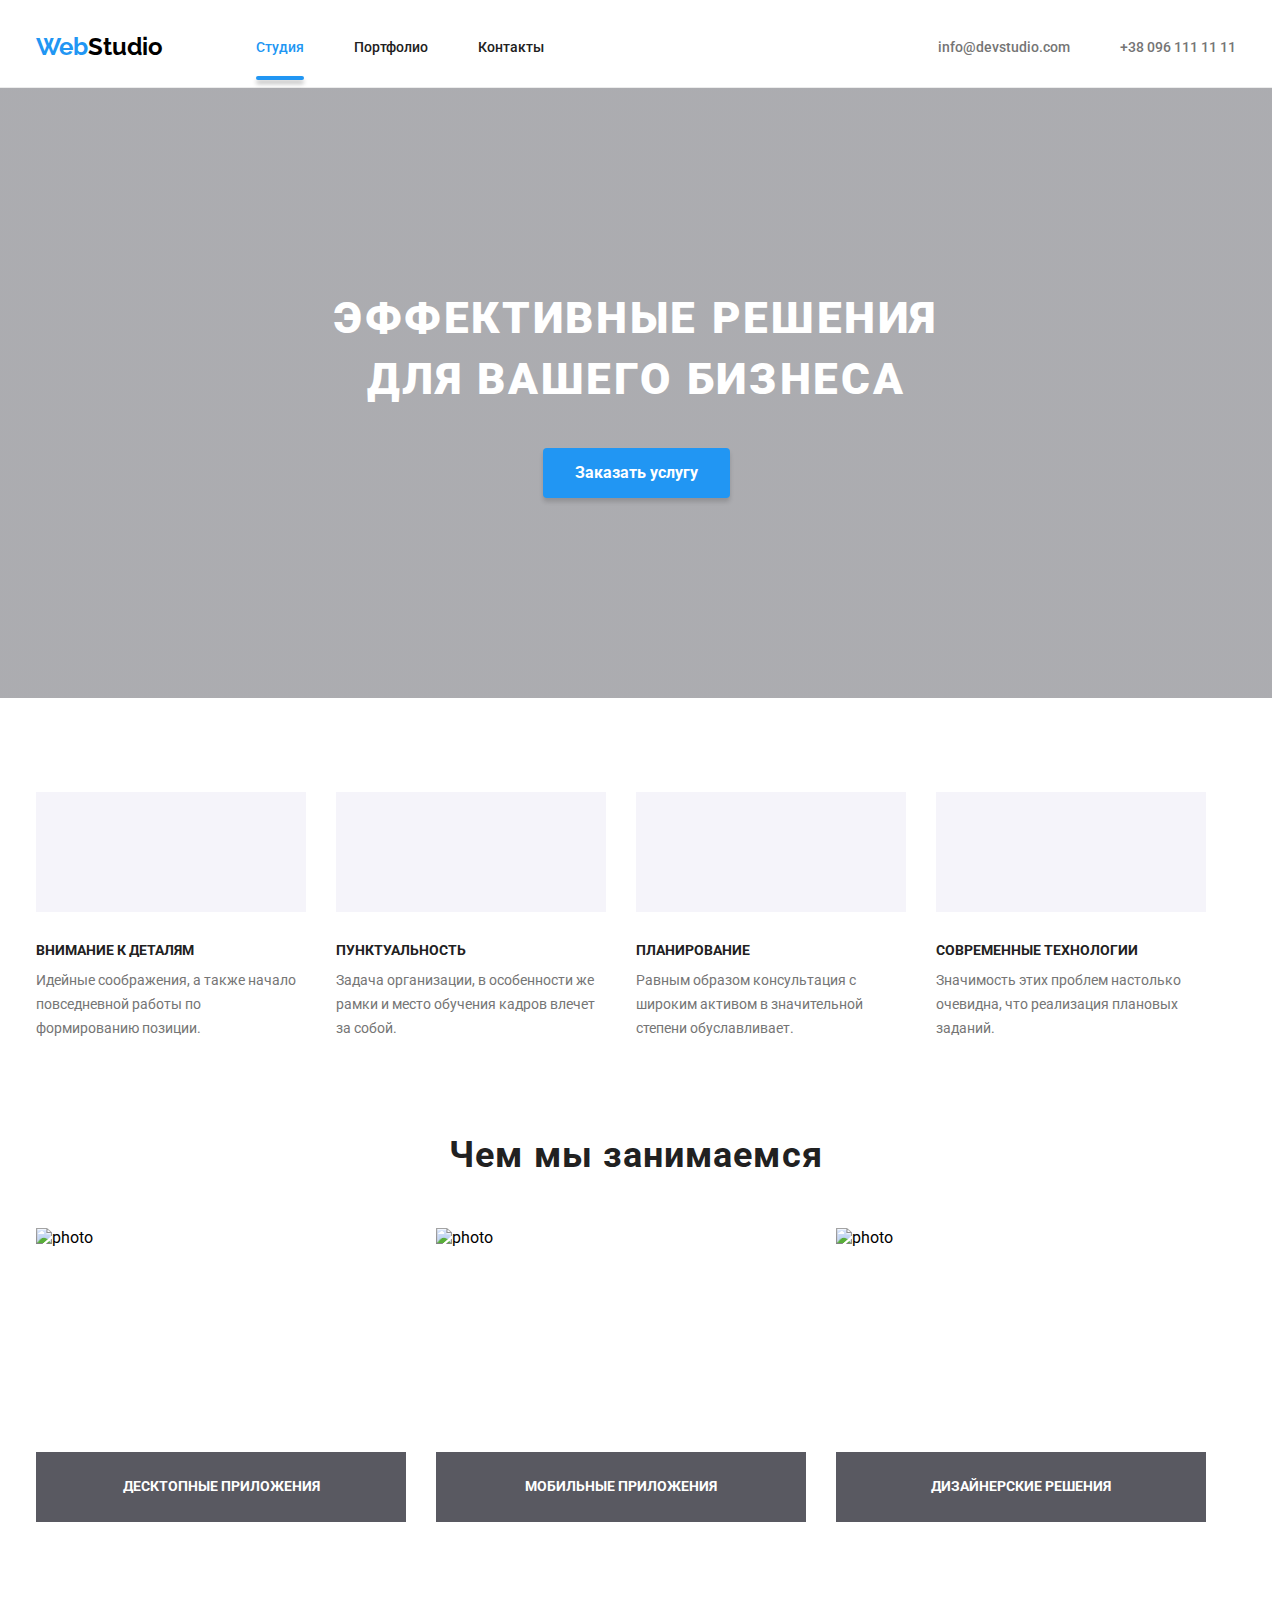
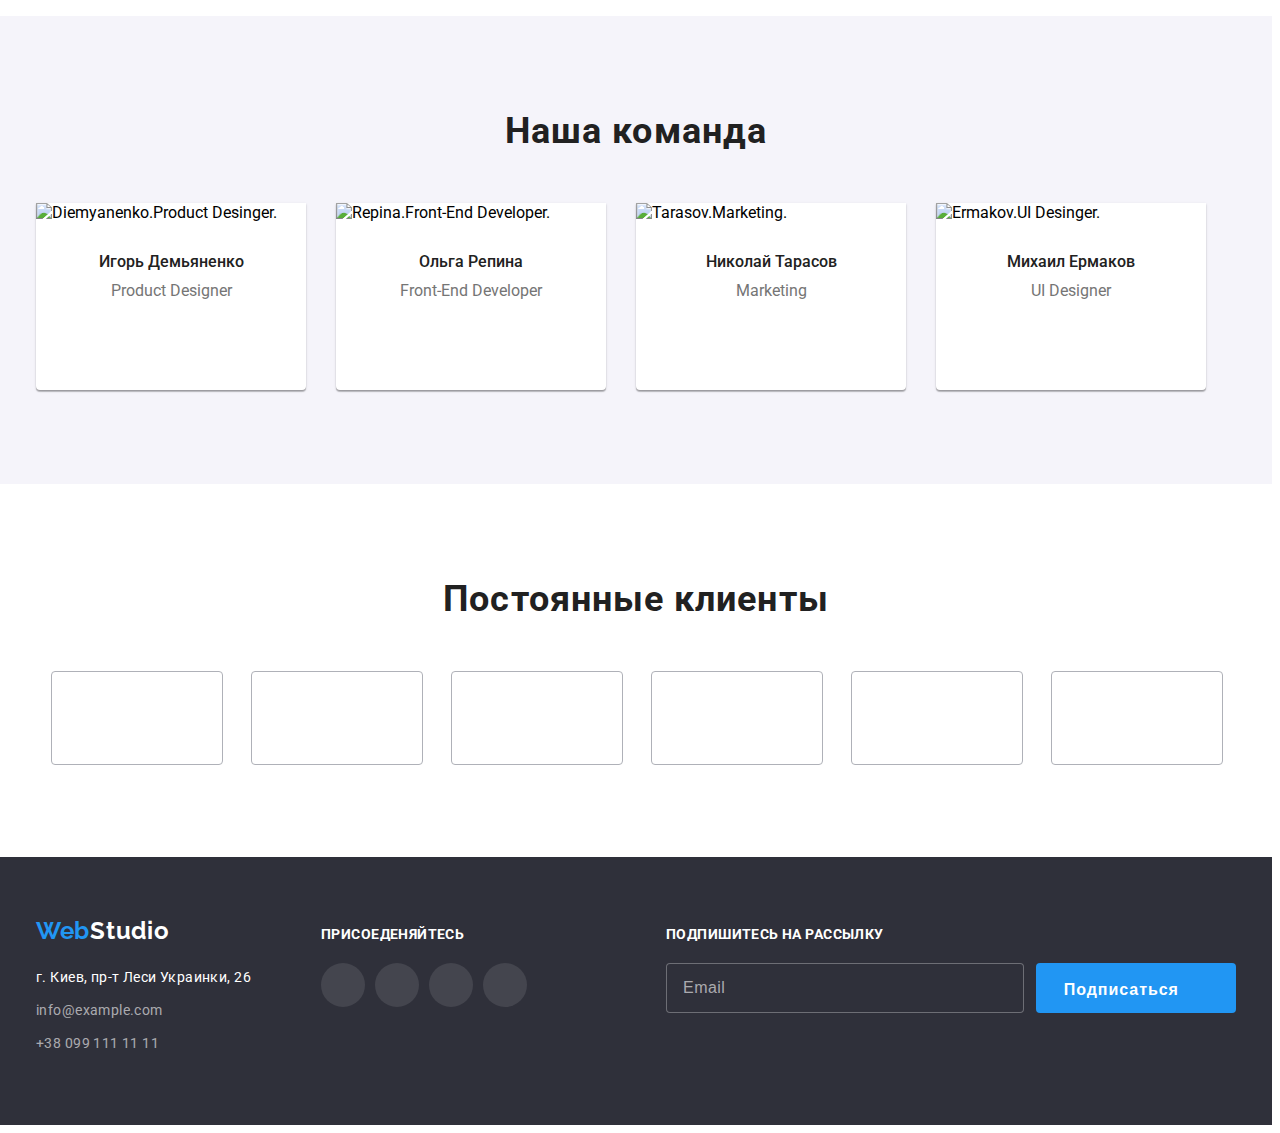
==== commit 0799d92c: "correct" ====
--- a/index.html
+++ b/index.html
@@ -131,8 +131,25 @@
          
           <ul class="teamlist">
             <li class="teamlist__item"> 
+              <picture>
+                <source
+                srcset="./images/img1.jpg 1x,
+                ./images/img1-2x.jpg 2x"
+                media="(min-width:1200px)"
+                >
+                <source
+                srcset="./images/img1-tab.jpg 1x,
+                ./images/img1-tab-2x.jpg 2x"
+                media="(min-width:768px)"
+                >
+                <source
+                srcset="./images/img1-mob.jpg 1x,
+                ./images/img1-mob-2x.jpg"
+                media="(min-width:480px)"
+                >
+               <img src="./images/img1.jpg" alt="Diemyanenko.Product Desinger." width="270">
+              </picture>
               
-              <img src="./images/img1.jpg" alt="Diemyanenko.Product Desinger." width="270">
            
               <div class="teamlist__container">
                 <h3 class="teamlist__member">Игорь Демьяненко</h3> <p lang="en" class="language">Product Designer</p>
@@ -175,7 +192,24 @@
                   </li>
                 
                  <li class="teamlist__item">
-                    <img src="./images/img2.jpg" alt="Repina.Front-End Developer." width="270">
+                   <picture>
+                    <source
+                    srcset="./images/img2.jpg 1x,
+                    ./images/img2-2x.jpg 2x"
+                    media="(min-width:1200px)"
+                    >
+                    <source
+                    srcset="./images/img2-tab.jpg 1x,
+                    ./images/img2-tab-2x.jpg 2x"
+                    media="(min-width:768px)"
+                    >
+                    <source
+                    srcset="./images/img2-mob.jpg 1x,
+                    ./images/img2-mob-2x.jpg 2x"
+                    media="(min-width:480px)"
+                    >
+                     <img src="./images/img2.jpg" alt="Repina.Front-End Developer." width="270">
+                   </picture>
                     <div class="teamlist__container"><h3 class="teamlist__member">Ольга Репина</h3> <p lang="en" class="language">Front-End Developer</p>
                     <ul class="social-links">
                     <li class="social-links__item">
@@ -218,7 +252,24 @@
               </li>
              <li class="teamlist__item">
                
-                <img src="./images/img3.jpg" alt="Tarasov.Marketing." width="270">
+                <picture>
+                  <source
+                  srcset="./images/img3.jpg 1x,
+                  ./images/img3-2x.jpg 2x"
+                  media="(min-width:1200px)"
+                  >
+                  <source
+                  srcset="./images/img3-tab.jpg 1x,
+                  ./images/img3-tab-2x.jpg 2x"
+                  media="(min-width:768px)"
+                  >
+                  <source
+                  srcset="./images/img3-mob.jpg 1x,
+                  ./images/img3-mob-2x.jpg 2x"
+                  media="(min-width:480px)"
+                  >
+                  <img src="./images/img3.jpg" alt="Tarasov.Marketing." width="270">
+                </picture>
                 <div class="teamlist__container"><h3 class="teamlist__member">Николай Тарасов</h3> <p lang="en" class="language">Marketing</p>
                 <ul class="social-links">
                 <li class="soc-links-item">
@@ -258,7 +309,24 @@
             </div>
              </li>
              <li class="teamlist__item">
-               <img src="./images/img4.jpg" alt="Ermakov.UI Desinger." width="270">
+              <picture>
+                <source
+                srcset="./images/img4.jpg 1x,
+                ./images/img4-2x.jpg 2x"
+                media="(min-width:1200px)"
+                >
+                <source
+                srcset="./images/img4-tab.jpg 1x,
+                ./images/img4-tab-2x.jpg 2x"
+                media="(min-width:768px)"
+                >
+                <source
+                srcset="./images/img4-mob.jpg 1x,
+                ./images/img4-mob-2x.jpg 2x"
+                media="(min-width:480px)"
+                >
+                 <img src="./images/img4.jpg" alt="Ermakov.UI Desinger." width="270">
+              </picture>
              <div class="teamlist__container"><h3 class="teamlist__member">Михаил Ермаков</h3> <p lang="en" class="language"> UI Designer</p> 
              <ul class="social-links">
              <li class="soc-links-item">
--- a/css/main.min.css
+++ b/css/main.min.css
@@ -1 +1 @@
-.container{padding-right:15px;padding-left:15px;margin:0 auto}@media screen and (min-width: 480px){.container{width:480px}}@media screen and (min-width: 768px){.container{width:768px}}@media screen and (min-width: 1200px){.container{width:1200px}}.section{padding:94px 0 94px 0}.footer{background-color:#2f303a;padding-top:60px;padding-bottom:60px}@media screen and (min-width: 768px){.foot-cont{display:-webkit-box;display:-ms-flexbox;display:flex;-ms-flex-wrap:wrap;flex-wrap:wrap;-webkit-box-align:baseline;-ms-flex-align:baseline;align-items:baseline}}.backdrop{position:fixed;top:0;left:0;width:100%;height:100%;background-color:rgba(0,0,0,.2);opacity:1;-webkit-transition:opacity 250ms cubic-bezier(0.4, 0, 0.2, 1),visibility 250ms cubic-bezier(0.4, 0, 0.2, 1);transition:opacity 250ms cubic-bezier(0.4, 0, 0.2, 1),visibility 250ms cubic-bezier(0.4, 0, 0.2, 1)}.backdrop.is-hidden{opacity:0;pointer-events:none;visibility:hidden}.backdrop.is-hidden .modal{-webkit-transform:translate(-50%, -50%) scale(1.2);transform:translate(-50%, -50%) scale(1.2)}.modal{padding:40px;position:absolute;top:50%;left:50%;-webkit-transform:scale(1) translate(-50%, -50%);transform:scale(1) translate(-50%, -50%);width:528px;height:581px;background-color:#fff;border-radius:4px;border:none;-webkit-transition:-webkit-transform 250ms cubic-bezier(0.4, 0, 0.2, 1);transition:-webkit-transform 250ms cubic-bezier(0.4, 0, 0.2, 1);transition:transform 250ms cubic-bezier(0.4, 0, 0.2, 1);transition:transform 250ms cubic-bezier(0.4, 0, 0.2, 1), -webkit-transform 250ms cubic-bezier(0.4, 0, 0.2, 1)}.modal__close{display:-webkit-box;display:-ms-flexbox;display:flex;-webkit-box-pack:center;-ms-flex-pack:center;justify-content:center;-webkit-box-align:center;-ms-flex-align:center;align-items:center;position:absolute;top:8px;right:8px;margin-top:8px;margin-right:8px;width:30px;height:30px;border-radius:50%;background-color:#fff;border:1px solid rgba(0,0,0,.1);outline-color:#fff;fill:#000;-webkit-transition:fill 250ms cubic-bezier(0.4, 0, 0.2, 1),background-color 250ms cubic-bezier(0.4, 0, 0.2, 1);transition:fill 250ms cubic-bezier(0.4, 0, 0.2, 1),background-color 250ms cubic-bezier(0.4, 0, 0.2, 1)}.modal__close:hover{fill:#2196f3;background-color:#fff}.modal__close:focus{fill:#2196f3;background-color:#fff}.modal__topic{margin-bottom:12px;font-weight:700;font-size:20px;line-height:1.2;text-align:center;letter-spacing:.03em;color:#212121}.modal-input{padding-left:42px;width:448px;height:40px;border:1px solid rgba(33,33,33,.2);border-radius:4px;-webkit-transition:outline-color 250ms cubic-bezier(0.4, 0, 0.2, 1),border-color 250ms cubic-bezier(0.4, 0, 0.2, 1);transition:outline-color 250ms cubic-bezier(0.4, 0, 0.2, 1),border-color 250ms cubic-bezier(0.4, 0, 0.2, 1)}@media screen and (max-width: 1199px){.modal-input{width:370px}}.modal-input:hover,.modal-input:focus{border-color:#2196f3;outline-color:#2196f3}@media screen and (max-width: 1199px){.modal{width:450px;height:609px}}.input-cont{position:relative}.icon-name{position:absolute;top:0;left:0;margin-top:14px;margin-left:15px;-webkit-transition:fill 250ms cubic-bezier(0.4, 0, 0.2, 1);transition:fill 250ms cubic-bezier(0.4, 0, 0.2, 1)}.modal-input:hover+.icon-name,.modal-input:focus+.icon-name{fill:#2196f3}.icon-tel{position:absolute;top:0;left:0;margin-top:14px;margin-left:15px;-webkit-transition:fill 250ms cubic-bezier(0.4, 0, 0.2, 1);transition:fill 250ms cubic-bezier(0.4, 0, 0.2, 1)}.modal-input:hover+.icon-tel,.modal-input:focus+.icon-tel{fill:#2196f3}.icon-mail{position:absolute;left:0;top:0;margin-top:14px;margin-left:15px;-webkit-transition:fill 250ms cubic-bezier(0.4, 0, 0.2, 1);transition:fill 250ms cubic-bezier(0.4, 0, 0.2, 1)}.modal-input:hover+.icon-mail,.modal-input:focus+.icon-mail{fill:#2196f3}.modal-label{margin-top:10px;font-weight:400;font-size:12px;line-height:1.2;letter-spacing:.01em;color:#757575}textarea{padding-top:12px;padding-left:16px;resize:none;width:448px;height:120px;border:1px solid rgba(33,33,33,.2);border-radius:4px}textarea::-webkit-input-placeholder{font-weight:400;font-size:12px;line-height:1.16;letter-spacing:.01em;color:rgba(117,117,117,.5)}textarea::-moz-placeholder{font-weight:400;font-size:12px;line-height:1.16;letter-spacing:.01em;color:rgba(117,117,117,.5)}textarea:-ms-input-placeholder{font-weight:400;font-size:12px;line-height:1.16;letter-spacing:.01em;color:rgba(117,117,117,.5)}textarea::-ms-input-placeholder{font-weight:400;font-size:12px;line-height:1.16;letter-spacing:.01em;color:rgba(117,117,117,.5)}textarea::placeholder{font-weight:400;font-size:12px;line-height:1.16;letter-spacing:.01em;color:rgba(117,117,117,.5)}@media screen and (max-width: 1199px){textarea{width:370px}}.checkbox{-webkit-appearance:none;-moz-appearance:none;appearance:none}.checkbox-link{color:#2196f3;margin-left:4px}.checkbox-label{display:-webkit-box;display:-ms-flexbox;display:flex;-webkit-box-pack:center;-ms-flex-pack:center;justify-content:center;-webkit-box-align:center;-ms-flex-align:center;align-items:center;font-weight:400;font-size:14px;line-height:1.7;letter-spacing:.03em;color:#757575}.checkbox-icon{display:inline-block;margin-right:10px;width:15px;height:15px;border:2px solid #212121;border-radius:4px}.checkbox:checked+.checkbox-icon{border-color:#2196f3;background-color:#2196f3;background-image:url(../images/checks.svg);background-repeat:no-repeat;background-position:center}.modal-button{width:200px;height:50px;margin-left:auto;margin-right:auto;margin-top:30px;font-weight:700;font-size:16px;line-height:1.9;display:-webkit-box;display:-ms-flexbox;display:flex;-webkit-box-align:center;-ms-flex-align:center;align-items:center;-webkit-box-pack:center;-ms-flex-pack:center;justify-content:center;letter-spacing:.06em;background:#fff;border-radius:4px;border:none;color:#212121;background-color:#f5f4fa;-webkit-transition:background-color 250ms cubic-bezier(0.4, 0, 0.2, 1),color 250ms cubic-bezier(0.4, 0, 0.2, 1),-webkit-box-shadow 250ms cubic-bezier(0.4, 0, 0.2, 1);transition:background-color 250ms cubic-bezier(0.4, 0, 0.2, 1),color 250ms cubic-bezier(0.4, 0, 0.2, 1),-webkit-box-shadow 250ms cubic-bezier(0.4, 0, 0.2, 1);transition:background-color 250ms cubic-bezier(0.4, 0, 0.2, 1),box-shadow 250ms cubic-bezier(0.4, 0, 0.2, 1),color 250ms cubic-bezier(0.4, 0, 0.2, 1);transition:background-color 250ms cubic-bezier(0.4, 0, 0.2, 1),box-shadow 250ms cubic-bezier(0.4, 0, 0.2, 1),color 250ms cubic-bezier(0.4, 0, 0.2, 1),-webkit-box-shadow 250ms cubic-bezier(0.4, 0, 0.2, 1)}.modal-button:hover,.modal-button:focus{-webkit-box-shadow:0px 4px 4px rgba(0,0,0,.15);box-shadow:0px 4px 4px rgba(0,0,0,.15);background-color:#188ce8;color:#fff}.modal-list-item{margin-bottom:10px}.menu-toggle{width:40px;height:40px;border:none;background-color:rgba(0,0,0,0);margin-left:auto;margin-right:15px}.menu-toggle .is-close{display:none}@media screen and (min-width: 768px){.menu-toggle{display:none}}.icon-open{height:16px}.mobile-menu{position:fixed;top:0;left:0;width:100%;height:100%;padding:48px 40px;background-color:#fff;-webkit-transform:translateX(100%);transform:translateX(100%);-webkit-transition:-webkit-transform 250ms ease-in-out;transition:-webkit-transform 250ms ease-in-out;transition:transform 250ms ease-in-out;transition:transform 250ms ease-in-out, -webkit-transform 250ms ease-in-out}.mobile-menu.is-open{-webkit-transform:translateX(0);transform:translateX(0)}@media screen and (min-width: 768px){.mobile-menu{display:none}}.close-menu{position:absolute;width:40px;height:40px;background-color:rgba(0,0,0,0);border:none;border-radius:50%;left:425px;top:10px}.mobile-nav__item{margin-bottom:35px}.mobile-nav__item:last-child{margin-bottom:0}.mobile-nav__link{font-weight:500;font-size:40px;line-height:1.2;text-align:center;letter-spacing:.02em;text-decoration:none;color:#212121;-webkit-transition:color 250ms cubic-bezier(0.4, 0, 0.2, 1);transition:color 250ms cubic-bezier(0.4, 0, 0.2, 1)}.mobile-nav__link:hover,.mobile-nav__link:focus{color:#2196f3}.contacts{left:15px;top:562px;position:absolute;margin-left:15px}.contacts__item{margin-bottom:30px}.contacts__item:last-child{margin-bottom:0}.contacts__link{text-decoration:none;color:#757575;-webkit-transition:color 250ms cubic-bezier(0.4, 0, 0.2, 1);transition:color 250ms cubic-bezier(0.4, 0, 0.2, 1)}.contacts__link:hover,.contacts__link:focus{color:#2196f3}.mobile__tel{font-weight:500;font-size:34px;line-height:1.2;letter-spacing:.02em}.mail__mobile{font-weight:500;font-size:24px;line-height:1.2;letter-spacing:.02em;color:#757575}.social-links-menu__item{border-left:1px solid rgba(33,33,33,.2);padding-left:10px}.social-links-menu__item:first-child{border:none;padding:0}.soc-mobile__link{text-decoration:none;color:#2196f3}.social-links-menu{position:absolute;left:40px;top:726px;display:-webkit-box;display:-ms-flexbox;display:flex;gap:10px}:root{--studio-portfolio-color: #2196f3}body{font-family:"Roboto",Raleway;margin-left:0}.visually-hidden{position:absolute;white-space:nowrap;width:1px;height:1px;overflow:hidden;border:0;padding:0;clip:rect(0 0 0 0);-webkit-clip-path:inset(50%);clip-path:inset(50%);margin:-1px}html{-webkit-box-sizing:border-box;box-sizing:border-box}h1,h2,h3,h4,h5,h6{margin:0%}ul{margin:0;padding:0}li{list-style-type:none}img{display:block;max-width:100%;height:auto}.header{border-bottom:1px solid #ececec;padding-top:25px;padding-bottom:25px}@media screen and (max-width: 768px){.header{display:-webkit-box;display:-ms-flexbox;display:flex;height:80px}}@media screen and (min-width: 768px){.header{padding-top:18px;padding-bottom:18px}}@media screen and (min-width: 768px){.nav{display:-webkit-box;display:-ms-flexbox;display:flex;-webkit-box-pack:center;-ms-flex-pack:center;justify-content:center;-webkit-box-align:center;-ms-flex-align:center;align-items:center;gap:85px}}@media screen and (min-width: 1200px){.nav{display:-webkit-box;display:-ms-flexbox;display:flex;gap:0}}@media screen and (min-width: 768px){.mobile{display:none}}.nav__webstudio{font-family:Raleway;font-weight:700;color:#000;text-decoration:none;font-size:24px;line-height:1.2}@media screen and (min-width: 480px){.nav__webstudio{display:block}}@media screen and (min-width: 1200px){.nav__webstudio{margin-right:93px}}.Web{color:#2196f3}.link{text-decoration:none;font-weight:500;font-size:14px;line-height:1.7;-webkit-transition:color 250ms cubic-bezier(0.4, 0, 0.2, 1);transition:color 250ms cubic-bezier(0.4, 0, 0.2, 1)}.link:hover,.link:focus{color:#2196f3}.stud::after{display:block;position:absolute;width:48px;height:4px;top:76px;background-color:#2196f3;content:"";-webkit-box-shadow:0px 4px 4px rgba(0,0,0,.25);box-shadow:0px 4px 4px rgba(0,0,0,.25);border-radius:2px}.portf::after{display:block;position:absolute;width:77px;height:4px;bottom:0;top:76px;background-color:#2196f3;content:"";-webkit-box-shadow:0px 4px 4px rgba(0,0,0,.25);box-shadow:0px 4px 4px rgba(0,0,0,.25);border-radius:2px}.hover-port{width:77px;height:4px;background-color:#2196f3;-webkit-box-shadow:0px 4px 4px rgba(0,0,0,.25);box-shadow:0px 4px 4px rgba(0,0,0,.25);border-radius:2px}@media screen and (min-width: 480px){.hover-port{display:none}}.nav__list{display:-webkit-box;display:-ms-flexbox;display:flex;-ms-flex-item-align:center;align-self:center}@media screen and (max-width: 767px){.nav__list{display:none}}.nav__link{margin-right:50px}.nav__link:last-child{margin-right:0}.link.studio.current{color:var(--studio-portfolio-color)}.link.portfolio.current{color:var(--studio-portfolio-color)}@media screen and (max-width: 767px){.contact{display:none}}@media screen and (min-width: 1200px){.contact{display:-webkit-box;display:-ms-flexbox;display:flex;margin-left:auto;-ms-flex-item-align:center;align-self:center;margin-left:auto}}.mail-tel{margin-left:auto;display:-webkit-box;display:-ms-flexbox;display:flex}.contact__item{display:-webkit-box;display:-ms-flexbox;display:flex;text-align:center}.contact__item:last-child{margin-right:0px}@media screen and (min-width: 768px){.contact__item{margin-bottom:10px}.contact__item:last-child{margin-bottom:0}}@media screen and (min-width: 1200px){.contact__item{margin-bottom:0}}.studio,.portfolio,.cont{color:#212121}.flex-con{display:-webkit-box;display:-ms-flexbox;display:flex;-webkit-box-align:center;-ms-flex-align:center;align-items:center;gap:10px}.mail{color:#757575;text-decoration:none;font-size:14px;line-height:1.2;font-weight:500;-webkit-transition:color 250ms cubic-bezier(0.4, 0, 0.2, 1);transition:color 250ms cubic-bezier(0.4, 0, 0.2, 1)}@media screen and (max-width: 768px){.mail{font-weight:500;font-size:12px;line-height:1.2;letter-spacing:.02em;color:#757575}}.mail:hover,.mail:focus{color:#2196f3}.contact__icon{fill:currentColor}.tel{color:#757575;text-decoration:none;font-size:14px;line-height:1.2;font-weight:500;-webkit-transition:color 250ms cubic-bezier(0.4, 0, 0.2, 1);transition:color 250ms cubic-bezier(0.4, 0, 0.2, 1)}@media screen and (max-width: 768px){.tel{font-weight:500;font-size:12px;line-height:1.2;letter-spacing:.02em;color:#757575}}.tel:hover,.tel:focus{color:#2196f3}.hero{padding-top:200px;padding-bottom:200px;background-color:#2f303a;text-align:center;max-width:1600px;max-height:600px;margin-left:auto;margin-right:auto;background-repeat:no-repeat}@media screen and (max-width: 767px){.hero{display:-webkit-box;display:-ms-flexbox;display:flex;-webkit-box-pack:center;-ms-flex-pack:center;justify-content:center;-webkit-box-align:center;-ms-flex-align:center;align-items:center;padding-top:118px;padding-bottom:118px}}@media screen and (max-width: 767px)and (min-device-screen-ratio: 2),screen and (max-width: 767px)and (-webkit-min-device-pixel-ratio: 2),screen and (max-width: 767px)and (min-resolution: 192dpi),screen and (max-width: 767px)and (min-resolution: 2dppx){.hero{background-image:-webkit-gradient(linear, left top, left bottom, from(rgba(47, 48, 58, 0.4)), to(rgba(47, 48, 58, 0.4))),url(../images/hero-bg-mob2x.jpg);background-image:linear-gradient(rgba(47, 48, 58, 0.4), rgba(47, 48, 58, 0.4)),url(../images/hero-bg-mob2x.jpg)}}@media screen and (min-width: 768px){.hero{background:-webkit-gradient(linear, left top, left bottom, from(rgba(47, 48, 58, 0.4)), to(rgba(47, 48, 58, 0.4))),url(../images/hero-bg-tab.jpg);background:linear-gradient(rgba(47, 48, 58, 0.4), rgba(47, 48, 58, 0.4)),url(../images/hero-bg-tab.jpg);padding-top:118px;padding-bottom:118px}}@media screen and (min-width: 768px)and (min-device-screen-ratio: 2),screen and (min-width: 768px)and (-webkit-min-device-pixel-ratio: 2),screen and (min-width: 768px)and (min-resolution: 192dpi),screen and (min-width: 768px)and (min-resolution: 2dppx){.hero{background-image:-webkit-gradient(linear, left top, left bottom, from(rgba(47, 48, 58, 0.4)), to(rgba(47, 48, 58, 0.4))),url(../images/hero-bg-tab2x.jpg);background-image:linear-gradient(rgba(47, 48, 58, 0.4), rgba(47, 48, 58, 0.4)),url(../images/hero-bg-tab2x.jpg)}}@media screen and (min-width: 1200px){.hero{width:100%;height:100%;background:-webkit-gradient(linear, left top, left bottom, from(rgba(47, 48, 58, 0.4)), to(rgba(47, 48, 58, 0.4))),url(../images/hero-bg.jpg);background:linear-gradient(rgba(47, 48, 58, 0.4), rgba(47, 48, 58, 0.4)),url(../images/hero-bg.jpg);padding-top:200px;padding-bottom:200px}}@media screen and (min-width: 1200px)and (min-device-screen-ratio: 2),screen and (min-width: 1200px)and (-webkit-min-device-pixel-ratio: 2),screen and (min-width: 1200px)and (min-resolution: 192dpi),screen and (min-width: 1200px)and (min-resolution: 2dppx){.hero{background-image:-webkit-gradient(linear, left top, left bottom, from(rgba(47, 48, 58, 0.4)), to(rgba(47, 48, 58, 0.4))),url(../images/hero-bg2x.jpg);background-image:linear-gradient(rgba(47, 48, 58, 0.4), rgba(47, 48, 58, 0.4)),url(../images/hero-bg2x.jpg)}}.hero .hero__desicions{margin-left:auto;margin-right:auto;width:696px;text-transform:uppercase;font-weight:900;font-size:44px;line-height:1.4;color:#fff}@media screen and (min-width: 320px){.hero .hero__desicions{width:360px;height:84px;font-size:26px;line-height:1.6;letter-spacing:.06em}}@media screen and (min-width: 768px){.hero .hero__desicions{width:360px;height:84px;font-size:26px;line-height:1.6;letter-spacing:.06em}}@media screen and (min-width: 1200px){.hero .hero__desicions{width:696px;height:120px;font-size:44px;line-height:1.4}}.hero .hero__button{margin-top:40px;padding-top:30px;background:#2196f3;color:#fff;line-height:1.9;font-family:inherit;font-weight:700;font-size:16px;padding:10px 32px;-webkit-box-shadow:0px 4px 4px rgba(0,0,0,.15);box-shadow:0px 4px 4px rgba(0,0,0,.15);border-radius:4px;border:none}@media screen and (min-width: 768px){.particulars{display:-webkit-box;display:-ms-flexbox;display:flex;-ms-flex-wrap:wrap;flex-wrap:wrap;gap:30px}}@media screen and (min-width: 1200px){.particulars{display:-webkit-box;display:-ms-flexbox;display:flex}}.particulars__title{margin-bottom:10px;color:#212121;font-size:14px;line-height:1.2;text-transform:uppercase}@media screen and (min-width: 480px){.particulars__title{text-align:center}}@media screen and (min-width: 768px){.particulars__title{text-align:start}}.particulars__text{margin:0;color:#757575;font-size:14px;line-height:1.7}@media screen and (max-width: 767px){.particulars__item{width:450px;margin-bottom:30px}.particulars__item:last-child{margin-bottom:0}}@media screen and (min-width: 768px){.particulars__item{width:354px}}@media screen and (min-width: 1200px){.particulars__item{width:270px;height:224px}}.particulars__cont{display:-webkit-box;display:-ms-flexbox;display:flex;-webkit-box-align:center;-ms-flex-align:center;align-items:center;-webkit-box-pack:center;-ms-flex-pack:center;justify-content:center;height:120px;background-color:#f5f4fa;margin-bottom:30px}@media screen and (min-width: 480px){.edge{display:none}}@media screen and (min-width: 768px){.edge{display:none}}@media screen and (min-width: 1200px){.edge{display:inline-block;font-weight:700;font-size:36px;line-height:1.2;color:#212121}}@media screen and (min-width: 480px){.pictures{display:none}}@media screen and (min-width: 768px){.pictures{display:none}}@media screen and (min-width: 1200px){.pictures{display:-webkit-box;display:-ms-flexbox;display:flex;width:1170px;height:294px}}@media screen and (min-width: 480px){.activity__topic{display:none}}@media screen and (min-width: 768px){.activity__topic{display:none}}@media screen and (min-width: 1200px){.activity__topic{display:block;margin-bottom:50px;text-align:center;font-weight:700;color:#212121;font-size:36px;line-height:1.2;letter-spacing:.03em}}.pictures__item:first-child{margin-left:0}@media screen and (min-width: 480px){.pictures__item{display:none}}@media screen and (min-width: 768px){.pictures__item{display:none}}@media screen and (min-width: 1200px){.pictures__item{display:inline-block;margin-left:30px;position:relative;width:370px;height:294px}}@media screen and (min-width: 480px){.activity{display:none}}@media screen and (min-width: 768px){.activity{display:none}}@media screen and (min-width: 1200px){.activity{padding-top:0;display:block}}@media screen and (min-width: 480px){.pictures__title{display:none}}@media screen and (min-width: 768px){.pictures__title{display:none}}@media screen and (min-width: 1200px){.pictures__title{position:absolute;background:rgba(47,48,58,.8);display:-webkit-box;display:-ms-flexbox;display:flex;-webkit-box-pack:center;-ms-flex-pack:center;justify-content:center;-webkit-box-align:center;-ms-flex-align:center;align-items:center;bottom:0;width:100%;height:70px;font-family:Roboto;font-weight:700;color:#fff;font-size:14px;line-height:1.17;letter-spacing:.03;text-transform:uppercase}}.team{background-color:#f5f4fa}.team img{width:100%}@media screen and (min-width: 768px){.teamlist{display:-webkit-box;display:-ms-flexbox;display:flex;-ms-flex-wrap:wrap;flex-wrap:wrap;gap:30px}}@media screen and (min-width: 1200px){.teamlist{display:-webkit-box;display:-ms-flexbox;display:flex;-ms-flex-wrap:nowrap;flex-wrap:nowrap}}.team__topic{margin-bottom:50px;text-align:center;font-weight:700;color:#212121;font-size:36px;line-height:1.2;letter-spacing:.03em}.teamlist__item{-webkit-box-shadow:0px 1px 3px rgba(0,0,0,.12),0px 1px 1px rgba(0,0,0,.14),0px 2px 1px rgba(0,0,0,.2);box-shadow:0px 1px 3px rgba(0,0,0,.12),0px 1px 1px rgba(0,0,0,.14),0px 2px 1px rgba(0,0,0,.2);border-radius:0px 0px 4px 4px;background-color:#fff}@media screen and (max-width: 767px){.teamlist__item{margin-bottom:30px}.teamlist__item:last-child{margin-bottom:0}}@media screen and (min-width: 768px){.teamlist__item{width:354px}}@media screen and (min-width: 1200px){.teamlist__item{width:270px}}.teamlist__container{text-align:center;padding-top:30px;padding-bottom:30px}.teamlist__member{color:#212121;line-height:1.2;font-weight:500;font-size:16px;margin-bottom:10px}.language{color:#757575;line-height:1.2;margin:0;margin-bottom:16px}.social-links{display:-webkit-box;display:-ms-flexbox;display:flex;-webkit-box-pack:center;-ms-flex-pack:center;justify-content:center;gap:10px}.social-links__icon{fill:#afb1b8;-webkit-transition:fill 250ms cubic-bezier(0.4, 0, 0.2, 1);transition:fill 250ms cubic-bezier(0.4, 0, 0.2, 1)}.social-links__link:hover .social-links__icon,.social-links__link:focus .social-links__icon{fill:#fff;-webkit-transition:250ms cubic-bezier(0.4, 0, 0.2, 1);transition:250ms cubic-bezier(0.4, 0, 0.2, 1)}.social-links__link{width:44px;height:44px;border-radius:50%;display:-webkit-box;display:-ms-flexbox;display:flex;-webkit-box-align:center;-ms-flex-align:center;align-items:center;-webkit-box-pack:center;-ms-flex-pack:center;justify-content:center;-webkit-transition:background-color 250ms cubic-bezier(0.4, 0, 0.2, 1);transition:background-color 250ms cubic-bezier(0.4, 0, 0.2, 1)}.social-links__link:hover,.social-links__link:focus{background-color:#2196f3}.tagline{margin-top:-10px}.client-head{margin-bottom:50px;display:block;text-align:center;font-weight:700;color:#212121;font-size:36px;line-height:1.2;letter-spacing:.03em}.clients{display:-webkit-box;display:-ms-flexbox;display:flex;gap:30px}@media screen and (min-width: 480px){.clients{display:-webkit-box;display:-ms-flexbox;display:flex;-ms-flex-wrap:wrap;flex-wrap:wrap;-webkit-box-pack:center;-ms-flex-pack:center;justify-content:center}}@media screen and (min-width: 480px){.clients{display:-webkit-box;display:-ms-flexbox;display:flex;-ms-flex-wrap:wrap;flex-wrap:wrap}}.clients__items{height:92px}@media screen and (max-width: 767px){.clients__items{width:210px}}@media screen and (min-width: 768px){.clients__items{width:226px}}@media screen and (min-width: 1200px){.clients__items{width:170px}}.clients__links{display:-webkit-box;display:-ms-flexbox;display:flex;-webkit-box-pack:center;-ms-flex-pack:center;justify-content:center;-webkit-box-align:center;-ms-flex-align:center;align-items:center;width:100%;height:100%;border:1px solid #afb1b8;border-radius:4px;-webkit-transition:border 250ms cubic-bezier(0.4, 0, 0.2, 1);transition:border 250ms cubic-bezier(0.4, 0, 0.2, 1)}.clients__links:hover,.clients__links:focus{border-color:#2196f3}.clients__icon{fill:#afb1b8;-webkit-transition:fill 250ms cubic-bezier(0.4, 0, 0.2, 1);transition:fill 250ms cubic-bezier(0.4, 0, 0.2, 1)}.clients__links:hover .clients__icon,.clients__links:focus .clients__icon{fill:#2196f3}@media screen and (min-width: 480px){.footer__webstudio{display:-webkit-box;display:-ms-flexbox;display:flex;-webkit-box-pack:center;-ms-flex-pack:center;justify-content:center;font-family:"Raleway";font-style:normal;font-weight:700;font-size:24px;line-height:1.2;text-align:center;letter-spacing:.03em;color:#2196f3;text-decoration:none}}@media screen and (min-width: 1200px){.footer__webstudio{display:inline-block}}.Web-foot{color:#fff}@media screen and (min-width: 480px){.address{text-align:center;margin-top:20px}}@media screen and (min-width: 1200px){.address{text-align:inherit}}@media screen and (min-width: 480px){.address__item{margin-bottom:9px}.address__item:nth-last-child{margin-bottom:0}}.adress{-webkit-transition:color 250ms cubic-bezier(0.4, 0, 0.2, 1);transition:color 250ms cubic-bezier(0.4, 0, 0.2, 1)}.adress:hover,.adress:focus{color:#2196f3}@media screen and (min-width: 480px){.adress{font-style:normal;font-weight:400;font-size:14px;line-height:1.7;text-align:center;letter-spacing:.03em;color:#fff;text-decoration:none}}.mail__address{-webkit-transition:color 250ms cubic-bezier(0.4, 0, 0.2, 1);transition:color 250ms cubic-bezier(0.4, 0, 0.2, 1)}.mail__address:hover,.mail__address:focus{color:#2196f3}@media screen and (min-width: 480px){.mail__address{font-weight:400;font-size:14px;line-height:1.7;text-align:center;letter-spacing:.03em;color:rgba(255,255,255,.6);text-decoration:none;font-style:normal}}.tel__address{-webkit-transition:color 250ms cubic-bezier(0.4, 0, 0.2, 1);transition:color 250ms cubic-bezier(0.4, 0, 0.2, 1)}.tel__address:hover,.tel__address:focus{color:#2196f3}@media screen and (min-width: 480px){.tel__address{font-style:normal;font-weight:400;font-size:14px;line-height:1.7;text-align:center;letter-spacing:.03em;color:rgba(255,255,255,.6);text-decoration:none;-webkit-transition:color 250ms cubic-bezier(0.4, 0, 0.2, 1);transition:color 250ms cubic-bezier(0.4, 0, 0.2, 1)}}@media screen and (min-width: 1200px){.tel__address{text-align:inherit}}@media screen and (max-width: 767px){.soc-container{text-align:center;margin-top:52px}}@media screen and (min-width: 1200px){.soc-container{text-align:inherit;margin-left:70px}}@media screen and (min-width: 480px){.social-topic{font-weight:700;font-size:14px;line-height:1.1;text-align:center;letter-spacing:.03em;text-transform:uppercase;color:#fff}}@media screen and (min-width: 1200px){.social-topic{text-align:inherit}}.our-socnetwork{display:-webkit-box;display:-ms-flexbox;display:flex;-webkit-box-pack:center;-ms-flex-pack:center;justify-content:center;gap:10px;margin-top:20px}.our-socnetwork__item{display:-webkit-box;display:-ms-flexbox;display:flex;-webkit-box-pack:center;-ms-flex-pack:center;justify-content:center;-webkit-box-align:center;-ms-flex-align:center;align-items:center;width:44px;height:44px;border-radius:50%;background:rgba(255,255,255,.1);-webkit-transition:background-color 250ms cubic-bezier(0.4, 0, 0.2, 1);transition:background-color 250ms cubic-bezier(0.4, 0, 0.2, 1)}.our-socnetwork__item:hover,.our-socnetwork__item:focus{background:#2196f3}.soc-footer-icon{fill:#fff}@media screen and (min-width: 480px){.sub-cont{text-align:center}}@media screen and (min-width: 1200px){.sub-cont{text-align:inherit;margin-left:auto}}@media screen and (max-width: 1199px){.sub-cont{margin-top:60px}}.subscription__label{font-weight:700;font-size:14px;line-height:1.1;letter-spacing:.03em;text-transform:uppercase;color:#fff}.subscription__input{padding:16px;-webkit-box-sizing:border-box;box-sizing:border-box;width:358px;height:50px;border:1px solid rgba(255,255,255,.3);border-radius:4px;background-color:#2f303a;color:#fff;display:-webkit-box;display:-ms-flexbox;display:flex;-webkit-box-pack:center;-ms-flex-pack:center;justify-content:center;-webkit-transition:color 250ms cubic-bezier(0.4, 0, 0.2, 1),border-color 250ms cubic-bezier(0.4, 0, 0.2, 1),-webkit-box-shadow 250ms cubic-bezier(0.4, 0, 0.2, 1);transition:color 250ms cubic-bezier(0.4, 0, 0.2, 1),border-color 250ms cubic-bezier(0.4, 0, 0.2, 1),-webkit-box-shadow 250ms cubic-bezier(0.4, 0, 0.2, 1);transition:color 250ms cubic-bezier(0.4, 0, 0.2, 1),border-color 250ms cubic-bezier(0.4, 0, 0.2, 1),box-shadow 250ms cubic-bezier(0.4, 0, 0.2, 1);transition:color 250ms cubic-bezier(0.4, 0, 0.2, 1),border-color 250ms cubic-bezier(0.4, 0, 0.2, 1),box-shadow 250ms cubic-bezier(0.4, 0, 0.2, 1),-webkit-box-shadow 250ms cubic-bezier(0.4, 0, 0.2, 1)}.subscription__input::-webkit-input-placeholder{font-weight:400;font-size:16px;line-height:1.25;display:-webkit-box;display:flex;-webkit-box-pack:center;justify-content:center;letter-spacing:.03em;color:rgba(255,255,255,.6)}.subscription__input::-moz-placeholder{font-weight:400;font-size:16px;line-height:1.25;display:flex;justify-content:center;letter-spacing:.03em;color:rgba(255,255,255,.6)}.subscription__input:-ms-input-placeholder{font-weight:400;font-size:16px;line-height:1.25;display:-ms-flexbox;display:flex;-ms-flex-pack:center;justify-content:center;letter-spacing:.03em;color:rgba(255,255,255,.6)}.subscription__input::-ms-input-placeholder{font-weight:400;font-size:16px;line-height:1.25;display:-ms-flexbox;display:flex;-ms-flex-pack:center;justify-content:center;letter-spacing:.03em;color:rgba(255,255,255,.6)}.subscription__input::placeholder{font-weight:400;font-size:16px;line-height:1.25;display:-webkit-box;display:-ms-flexbox;display:flex;-webkit-box-pack:center;-ms-flex-pack:center;justify-content:center;letter-spacing:.03em;color:rgba(255,255,255,.6)}.subscription__input:focus{border-color:#2196f3;-webkit-box-shadow:0px 4px 4px 0px rgba(0,0,0,.15);box-shadow:0px 4px 4px 0px rgba(0,0,0,.15)}@media screen and (min-width: 480px){.subscription__input{width:450px;margin-top:20px;margin-bottom:20px}}@media screen and (min-width: 1200px){.subscription__input{width:358px;margin-bottom:0;margin-top:0}}input:focus::-webkit-input-placeholder{color:rgba(0,0,0,0)}.subscription__btn{width:200px;height:50px;font-style:normal;font-weight:700;font-size:16px;line-height:30px;gap:10px;display:-webkit-box;display:-ms-flexbox;display:flex;-webkit-box-align:center;-ms-flex-align:center;align-items:center;-webkit-box-pack:center;-ms-flex-pack:center;justify-content:center;letter-spacing:.06em;color:#fff;background-color:#2196f3;border:none;border-radius:4px;-webkit-transition:-webkit-box-shadow 250ms cubic-bezier(0.4, 0, 0.2, 1);transition:-webkit-box-shadow 250ms cubic-bezier(0.4, 0, 0.2, 1);transition:box-shadow 250ms cubic-bezier(0.4, 0, 0.2, 1);transition:box-shadow 250ms cubic-bezier(0.4, 0, 0.2, 1), -webkit-box-shadow 250ms cubic-bezier(0.4, 0, 0.2, 1)}.subscription__btn:hover,.subscription__btn:focus{-webkit-box-shadow:0px 4px 4px rgba(0,0,0,.15);box-shadow:0px 4px 4px rgba(0,0,0,.15)}@media screen and (min-width: 480px){.subscription__btn{margin:0 auto;display:inline-block}}.subscription__icon{fill:#fff}@media screen and (min-width: 1200px){.ib{margin-top:20px;display:-webkit-box;display:-ms-flexbox;display:flex;-webkit-box-align:end;-ms-flex-align:end;align-items:flex-end;gap:12px}}.btns-links{margin-bottom:50px;display:-webkit-box;display:-ms-flexbox;display:flex;-webkit-box-pack:center;-ms-flex-pack:center;justify-content:center}@media screen and (min-width: 480px){.btns-links{display:-webkit-box;display:-ms-flexbox;display:flex;-ms-flex-wrap:wrap;flex-wrap:wrap;-webkit-box-pack:start;-ms-flex-pack:start;justify-content:flex-start}}@media screen and (min-width: 768px){.btns-links{display:-webkit-box;display:-ms-flexbox;display:flex;-webkit-box-pack:center;-ms-flex-pack:center;justify-content:center}}.btns-links__buttons{padding:8px 22px;color:#212121;font-size:16px;line-height:1.6;font-family:inherit;font-weight:500;border-radius:4px;border:none;-webkit-transition:color 250ms cubic-bezier(0.4, 0, 0.2, 1),background-color 250ms cubic-bezier(0.4, 0, 0.2, 1),border-radius 250ms cubic-bezier(0.4, 0, 0.2, 1),-webkit-box-shadow 250ms cubic-bezier(0.4, 0, 0.2, 1);transition:color 250ms cubic-bezier(0.4, 0, 0.2, 1),background-color 250ms cubic-bezier(0.4, 0, 0.2, 1),border-radius 250ms cubic-bezier(0.4, 0, 0.2, 1),-webkit-box-shadow 250ms cubic-bezier(0.4, 0, 0.2, 1);transition:color 250ms cubic-bezier(0.4, 0, 0.2, 1),background-color 250ms cubic-bezier(0.4, 0, 0.2, 1),box-shadow 250ms cubic-bezier(0.4, 0, 0.2, 1),border-radius 250ms cubic-bezier(0.4, 0, 0.2, 1);transition:color 250ms cubic-bezier(0.4, 0, 0.2, 1),background-color 250ms cubic-bezier(0.4, 0, 0.2, 1),box-shadow 250ms cubic-bezier(0.4, 0, 0.2, 1),border-radius 250ms cubic-bezier(0.4, 0, 0.2, 1),-webkit-box-shadow 250ms cubic-bezier(0.4, 0, 0.2, 1)}.btns-links__buttons:hover,.btns-links__buttons:focus{background-color:#2196f3;color:#fff;-webkit-box-shadow:0px 3px 1px rgba(0,0,0,.1),0px 1px 2px rgba(0,0,0,.08),0px 2px 2px rgba(0,0,0,.12);box-shadow:0px 3px 1px rgba(0,0,0,.1),0px 1px 2px rgba(0,0,0,.08),0px 2px 2px rgba(0,0,0,.12);border-radius:4px}.btns-links__item{margin-right:8px}.btns-links__item:last-child{margin-right:0}@media screen and (min-width: 480px){.btns{margin-top:15px}}@media screen and (min-width: 768px){.btns{margin-top:0}}.projects__title{color:#212121;font-size:18px;line-height:2;margin-bottom:4px}.projects__platform{color:#757575;line-height:1.9;margin:0}.projects{display:-webkit-box;display:-ms-flexbox;display:flex;-ms-flex-wrap:wrap;flex-wrap:wrap;margin-bottom:-30px;margin-left:-30px}.projects__item{margin-bottom:30px;margin-left:30px;border:1px #eee}.projects__item a{text-decoration:none;display:block;-webkit-transition:-webkit-box-shadow 250ms cubic-bezier(0.4, 0, 0.2, 1);transition:-webkit-box-shadow 250ms cubic-bezier(0.4, 0, 0.2, 1);transition:box-shadow 250ms cubic-bezier(0.4, 0, 0.2, 1);transition:box-shadow 250ms cubic-bezier(0.4, 0, 0.2, 1), -webkit-box-shadow 250ms cubic-bezier(0.4, 0, 0.2, 1)}@media screen and (max-width: 1199px){.projects__item{margin:0}}.projects__cont{padding-top:20px;padding-bottom:20px;padding-left:24px;padding-right:24px;border-bottom:1px solid #eee;border-left:1px solid #eee;border-right:1px solid #eee}.projects-link:hover,.projects-link:focus{-webkit-box-shadow:1px 4px 6px 0px rgba(0,0,0,.16),0px 4px 4px 0px rgba(0,0,0,.06),0px 1px 1px 0px rgba(0,0,0,.12);box-shadow:1px 4px 6px 0px rgba(0,0,0,.16),0px 4px 4px 0px rgba(0,0,0,.06),0px 1px 1px 0px rgba(0,0,0,.12);opacity:1}.projects-link:hover .projects__text,.projects-link:focus .projects__text{-webkit-transform:translateY(0);transform:translateY(0)}.projects-thumb{position:relative;display:-webkit-box;display:-ms-flexbox;display:flex;-webkit-box-pack:center;-ms-flex-pack:center;justify-content:center;-webkit-box-align:center;-ms-flex-align:center;align-items:center;overflow:hidden}.projects__text{height:100%;position:absolute;padding:62px 24px;font-weight:400;font-size:18px;line-height:1.5;letter-spacing:.03;color:#fff;background-color:rgba(33,150,243,.9);-webkit-transform:translateY(100%);transform:translateY(100%);-webkit-transition:-webkit-transform 250ms linear;transition:-webkit-transform 250ms linear;transition:transform 250ms linear;transition:transform 250ms linear, -webkit-transform 250ms linear}/*# sourceMappingURL=main.min.css.map */+.container{padding-right:15px;padding-left:15px;margin:0 auto}@media screen and (min-width: 480px){.container{width:480px}}@media screen and (min-width: 768px){.container{width:768px}}@media screen and (min-width: 1200px){.container{width:1200px}}.section{padding:94px 0 94px 0}.footer{background-color:#2f303a;padding-top:60px;padding-bottom:60px}@media screen and (min-width: 768px){.foot-cont{display:-webkit-box;display:-ms-flexbox;display:flex;-ms-flex-wrap:wrap;flex-wrap:wrap;-webkit-box-align:baseline;-ms-flex-align:baseline;align-items:baseline;-ms-flex-pack:distribute;justify-content:space-around}}.backdrop{position:fixed;top:0;left:0;width:100%;height:100%;background-color:rgba(0,0,0,.2);opacity:1;-webkit-transition:opacity 250ms cubic-bezier(0.4, 0, 0.2, 1),visibility 250ms cubic-bezier(0.4, 0, 0.2, 1);transition:opacity 250ms cubic-bezier(0.4, 0, 0.2, 1),visibility 250ms cubic-bezier(0.4, 0, 0.2, 1)}.backdrop.is-hidden{opacity:0;pointer-events:none;visibility:hidden}.backdrop.is-hidden .modal{-webkit-transform:translate(-50%, -50%) scale(1.2);transform:translate(-50%, -50%) scale(1.2)}.modal{padding:40px;position:absolute;top:50%;left:50%;-webkit-transform:scale(1) translate(-50%, -50%);transform:scale(1) translate(-50%, -50%);width:528px;height:581px;background-color:#fff;border-radius:4px;border:none;-webkit-transition:-webkit-transform 250ms cubic-bezier(0.4, 0, 0.2, 1);transition:-webkit-transform 250ms cubic-bezier(0.4, 0, 0.2, 1);transition:transform 250ms cubic-bezier(0.4, 0, 0.2, 1);transition:transform 250ms cubic-bezier(0.4, 0, 0.2, 1), -webkit-transform 250ms cubic-bezier(0.4, 0, 0.2, 1)}.modal__close{display:-webkit-box;display:-ms-flexbox;display:flex;-webkit-box-pack:center;-ms-flex-pack:center;justify-content:center;-webkit-box-align:center;-ms-flex-align:center;align-items:center;position:absolute;top:8px;right:8px;margin-top:8px;margin-right:8px;width:30px;height:30px;border-radius:50%;background-color:#fff;border:1px solid rgba(0,0,0,.1);outline-color:#fff;fill:#000;-webkit-transition:fill 250ms cubic-bezier(0.4, 0, 0.2, 1),background-color 250ms cubic-bezier(0.4, 0, 0.2, 1);transition:fill 250ms cubic-bezier(0.4, 0, 0.2, 1),background-color 250ms cubic-bezier(0.4, 0, 0.2, 1)}.modal__close:hover{fill:#2196f3;background-color:#fff}.modal__close:focus{fill:#2196f3;background-color:#fff}.modal__topic{margin-bottom:12px;font-weight:700;font-size:20px;line-height:1.2;text-align:center;letter-spacing:.03em;color:#212121}.modal-input{padding-left:42px;width:448px;height:40px;border:1px solid rgba(33,33,33,.2);border-radius:4px;-webkit-transition:outline-color 250ms cubic-bezier(0.4, 0, 0.2, 1),border-color 250ms cubic-bezier(0.4, 0, 0.2, 1);transition:outline-color 250ms cubic-bezier(0.4, 0, 0.2, 1),border-color 250ms cubic-bezier(0.4, 0, 0.2, 1)}@media screen and (max-width: 1199px){.modal-input{width:370px}}.modal-input:hover,.modal-input:focus{border-color:#2196f3;outline-color:#2196f3}@media screen and (max-width: 1199px){.modal{width:450px;height:609px}}.input-cont{position:relative}.icon-name{position:absolute;top:0;left:0;margin-top:14px;margin-left:15px;-webkit-transition:fill 250ms cubic-bezier(0.4, 0, 0.2, 1);transition:fill 250ms cubic-bezier(0.4, 0, 0.2, 1)}.modal-input:hover+.icon-name,.modal-input:focus+.icon-name{fill:#2196f3}.icon-tel{position:absolute;top:0;left:0;margin-top:14px;margin-left:15px;-webkit-transition:fill 250ms cubic-bezier(0.4, 0, 0.2, 1);transition:fill 250ms cubic-bezier(0.4, 0, 0.2, 1)}.modal-input:hover+.icon-tel,.modal-input:focus+.icon-tel{fill:#2196f3}.icon-mail{position:absolute;left:0;top:0;margin-top:14px;margin-left:15px;-webkit-transition:fill 250ms cubic-bezier(0.4, 0, 0.2, 1);transition:fill 250ms cubic-bezier(0.4, 0, 0.2, 1)}.modal-input:hover+.icon-mail,.modal-input:focus+.icon-mail{fill:#2196f3}.modal-label{margin-top:10px;font-weight:400;font-size:12px;line-height:1.2;letter-spacing:.01em;color:#757575}textarea{padding-top:12px;padding-left:16px;resize:none;width:448px;height:120px;border:1px solid rgba(33,33,33,.2);border-radius:4px}textarea::-webkit-input-placeholder{font-weight:400;font-size:12px;line-height:1.16;letter-spacing:.01em;color:rgba(117,117,117,.5)}textarea::-moz-placeholder{font-weight:400;font-size:12px;line-height:1.16;letter-spacing:.01em;color:rgba(117,117,117,.5)}textarea:-ms-input-placeholder{font-weight:400;font-size:12px;line-height:1.16;letter-spacing:.01em;color:rgba(117,117,117,.5)}textarea::-ms-input-placeholder{font-weight:400;font-size:12px;line-height:1.16;letter-spacing:.01em;color:rgba(117,117,117,.5)}textarea::placeholder{font-weight:400;font-size:12px;line-height:1.16;letter-spacing:.01em;color:rgba(117,117,117,.5)}@media screen and (max-width: 1199px){textarea{width:370px}}.checkbox{-webkit-appearance:none;-moz-appearance:none;appearance:none}.checkbox-link{color:#2196f3;margin-left:4px}.checkbox-label{display:-webkit-box;display:-ms-flexbox;display:flex;-webkit-box-pack:center;-ms-flex-pack:center;justify-content:center;-webkit-box-align:center;-ms-flex-align:center;align-items:center;font-weight:400;font-size:14px;line-height:1.7;letter-spacing:.03em;color:#757575}.checkbox-icon{display:inline-block;margin-right:10px;width:15px;height:15px;border:2px solid #212121;border-radius:4px}.checkbox:checked+.checkbox-icon{border-color:#2196f3;background-color:#2196f3;background-image:url(../images/checks.svg);background-repeat:no-repeat;background-position:center}.modal-button{width:200px;height:50px;margin-left:auto;margin-right:auto;margin-top:30px;font-weight:700;font-size:16px;line-height:1.9;display:-webkit-box;display:-ms-flexbox;display:flex;-webkit-box-align:center;-ms-flex-align:center;align-items:center;-webkit-box-pack:center;-ms-flex-pack:center;justify-content:center;letter-spacing:.06em;background:#fff;border-radius:4px;border:none;color:#212121;background-color:#f5f4fa;-webkit-transition:background-color 250ms cubic-bezier(0.4, 0, 0.2, 1),color 250ms cubic-bezier(0.4, 0, 0.2, 1),-webkit-box-shadow 250ms cubic-bezier(0.4, 0, 0.2, 1);transition:background-color 250ms cubic-bezier(0.4, 0, 0.2, 1),color 250ms cubic-bezier(0.4, 0, 0.2, 1),-webkit-box-shadow 250ms cubic-bezier(0.4, 0, 0.2, 1);transition:background-color 250ms cubic-bezier(0.4, 0, 0.2, 1),box-shadow 250ms cubic-bezier(0.4, 0, 0.2, 1),color 250ms cubic-bezier(0.4, 0, 0.2, 1);transition:background-color 250ms cubic-bezier(0.4, 0, 0.2, 1),box-shadow 250ms cubic-bezier(0.4, 0, 0.2, 1),color 250ms cubic-bezier(0.4, 0, 0.2, 1),-webkit-box-shadow 250ms cubic-bezier(0.4, 0, 0.2, 1)}.modal-button:hover,.modal-button:focus{-webkit-box-shadow:0px 4px 4px rgba(0,0,0,.15);box-shadow:0px 4px 4px rgba(0,0,0,.15);background-color:#188ce8;color:#fff}.modal-list-item{margin-bottom:10px}.menu-toggle{width:40px;height:40px;border:none;background-color:rgba(0,0,0,0);margin-left:auto;margin-right:15px}.menu-toggle .is-close{display:none}@media screen and (min-width: 768px){.menu-toggle{display:none}}.icon-open{height:16px}.mobile-menu{display:-webkit-box;display:-ms-flexbox;display:flex;-webkit-box-orient:vertical;-webkit-box-direction:normal;-ms-flex-direction:column;flex-direction:column;position:fixed;top:0;left:0;width:100%;height:100%;padding:48px 40px;background-color:#fff;-webkit-transform:translateX(100%);transform:translateX(100%);-webkit-transition:-webkit-transform 250ms ease-in-out;transition:-webkit-transform 250ms ease-in-out;transition:transform 250ms ease-in-out;transition:transform 250ms ease-in-out, -webkit-transform 250ms ease-in-out}.mobile-menu.is-open{-webkit-transform:translateX(0);transform:translateX(0)}@media screen and (min-width: 768px){.mobile-menu{display:none}}.close-menu{position:absolute;width:40px;height:40px;background-color:rgba(0,0,0,0);border:none;border-radius:50%;left:425px;top:10px}.mobile-nav{margin-bottom:auto}.mobile-nav__item{margin-bottom:35px}.mobile-nav__item:last-child{margin-bottom:0}.mobile-nav__link{font-weight:500;font-size:40px;line-height:1.2;text-align:center;letter-spacing:.02em;text-decoration:none;color:#212121;-webkit-transition:color 250ms cubic-bezier(0.4, 0, 0.2, 1);transition:color 250ms cubic-bezier(0.4, 0, 0.2, 1)}.mobile-nav__link:hover,.mobile-nav__link:focus{color:#2196f3}.contacts{margin-bottom:64px}.contacts__item{margin-bottom:30px}.contacts__item:last-child{margin-bottom:0}.contacts__link{text-decoration:none;color:#757575;-webkit-transition:color 250ms cubic-bezier(0.4, 0, 0.2, 1);transition:color 250ms cubic-bezier(0.4, 0, 0.2, 1)}.contacts__link:hover,.contacts__link:focus{color:#2196f3}.mobile__tel{font-weight:500;font-size:34px;line-height:1.2;letter-spacing:.02em}.mail__mobile{font-weight:500;font-size:24px;line-height:1.2;letter-spacing:.02em;color:#757575}.social-links-menu__item{border-left:1px solid rgba(33,33,33,.2);padding-left:10px}.social-links-menu__item:first-child{border:none;padding:0}.soc-mobile__link{text-decoration:none;color:#2196f3}.social-links-menu{display:-webkit-box;display:-ms-flexbox;display:flex;gap:10px}:root{--studio-portfolio-color: #2196f3}body{font-family:"Roboto",Raleway;margin-left:0}.visually-hidden{position:absolute;white-space:nowrap;width:1px;height:1px;overflow:hidden;border:0;padding:0;clip:rect(0 0 0 0);-webkit-clip-path:inset(50%);clip-path:inset(50%);margin:-1px}html{-webkit-box-sizing:border-box;box-sizing:border-box}h1,h2,h3,h4,h5,h6{margin:0%}ul{margin:0;padding:0}li{list-style-type:none}img{display:block;width:100%;max-width:100%;height:auto}.header{border-bottom:1px solid #ececec}@media screen and (max-width: 767px){.header{display:-webkit-box;display:-ms-flexbox;display:flex;-webkit-box-align:center;-ms-flex-align:center;align-items:center;padding-top:16px;padding-bottom:16px}}@media screen and (min-width: 768px){.header{padding-top:18px;padding-bottom:18px}}@media screen and (min-width: 1200px){.header{padding-top:25px;padding-bottom:25px}}@media screen and (min-width: 768px){.nav{display:-webkit-box;display:-ms-flexbox;display:flex;-webkit-box-pack:center;-ms-flex-pack:center;justify-content:center;-webkit-box-align:center;-ms-flex-align:center;align-items:center;gap:85px}}@media screen and (min-width: 1200px){.nav{display:-webkit-box;display:-ms-flexbox;display:flex;gap:0}}@media screen and (min-width: 768px){.mobile{display:none}}.nav__webstudio{font-family:Raleway;font-weight:700;color:#000;text-decoration:none;font-size:24px;line-height:1.2}@media screen and (min-width: 480px){.nav__webstudio{display:block}}@media screen and (min-width: 1200px){.nav__webstudio{margin-right:93px}}.Web{color:#2196f3}.link{text-decoration:none;font-weight:500;font-size:14px;line-height:1.7;-webkit-transition:color 250ms cubic-bezier(0.4, 0, 0.2, 1);transition:color 250ms cubic-bezier(0.4, 0, 0.2, 1)}.link:hover,.link:focus{color:#2196f3}.stud::after{display:block;position:absolute;width:48px;height:4px;top:76px;background-color:#2196f3;content:"";-webkit-box-shadow:0px 4px 4px rgba(0,0,0,.25);box-shadow:0px 4px 4px rgba(0,0,0,.25);border-radius:2px}.portf::after{display:block;position:absolute;width:77px;height:4px;bottom:0;top:76px;background-color:#2196f3;content:"";-webkit-box-shadow:0px 4px 4px rgba(0,0,0,.25);box-shadow:0px 4px 4px rgba(0,0,0,.25);border-radius:2px}.hover-port{width:77px;height:4px;background-color:#2196f3;-webkit-box-shadow:0px 4px 4px rgba(0,0,0,.25);box-shadow:0px 4px 4px rgba(0,0,0,.25);border-radius:2px}@media screen and (min-width: 480px){.hover-port{display:none}}.nav__list{display:-webkit-box;display:-ms-flexbox;display:flex;-ms-flex-item-align:center;align-self:center}@media screen and (max-width: 767px){.nav__list{display:none}}.nav__link{margin-right:50px}.nav__link:last-child{margin-right:0}.link.studio.current{color:var(--studio-portfolio-color)}.link.portfolio.current{color:var(--studio-portfolio-color)}@media screen and (max-width: 767px){.contact{display:none}}@media screen and (min-width: 1200px){.contact{display:-webkit-box;display:-ms-flexbox;display:flex;margin-left:auto;-ms-flex-item-align:center;align-self:center;margin-left:auto;gap:30px}}.mail-tel{margin-left:auto;display:-webkit-box;display:-ms-flexbox;display:flex}.contact__item{display:-webkit-box;display:-ms-flexbox;display:flex;text-align:center}.contact__item:last-child{margin-right:0px}@media screen and (min-width: 768px){.contact__item{margin-bottom:10px}.contact__item:last-child{margin-bottom:0}}@media screen and (min-width: 1200px){.contact__item{margin-bottom:0}}.studio,.portfolio,.cont{color:#212121}.flex-con{display:-webkit-box;display:-ms-flexbox;display:flex;-webkit-box-align:center;-ms-flex-align:center;align-items:center;gap:10px}.mail{color:#757575;text-decoration:none;font-size:14px;line-height:1.2;font-weight:500;-webkit-transition:color 250ms cubic-bezier(0.4, 0, 0.2, 1);transition:color 250ms cubic-bezier(0.4, 0, 0.2, 1)}@media screen and (max-width: 768px){.mail{font-weight:500;font-size:12px;line-height:1.2;letter-spacing:.02em;color:#757575}}.mail:hover,.mail:focus{color:#2196f3}.contact__icon{fill:currentColor}.tel{color:#757575;text-decoration:none;font-size:14px;line-height:1.2;font-weight:500;-webkit-transition:color 250ms cubic-bezier(0.4, 0, 0.2, 1);transition:color 250ms cubic-bezier(0.4, 0, 0.2, 1)}@media screen and (max-width: 768px){.tel{font-weight:500;font-size:12px;line-height:1.2;letter-spacing:.02em;color:#757575}}.tel:hover,.tel:focus{color:#2196f3}.hero{padding-top:200px;padding-bottom:200px;background-color:#2f303a;text-align:center;max-width:1600px;max-height:600px;margin-left:auto;margin-right:auto;background-repeat:no-repeat}@media screen and (max-width: 767px){.hero{display:-webkit-box;display:-ms-flexbox;display:flex;-webkit-box-pack:center;-ms-flex-pack:center;justify-content:center;-webkit-box-align:center;-ms-flex-align:center;align-items:center;padding-top:118px;padding-bottom:118px}}@media screen and (max-width: 767px)and (min-device-screen-ratio: 2),screen and (max-width: 767px)and (-webkit-min-device-pixel-ratio: 2),screen and (max-width: 767px)and (min-resolution: 192dpi),screen and (max-width: 767px)and (min-resolution: 2dppx){.hero{background-image:-webkit-gradient(linear, left top, left bottom, from(rgba(47, 48, 58, 0.4)), to(rgba(47, 48, 58, 0.4))),url(../images/hero-bg-mob2x.jpg);background-image:linear-gradient(rgba(47, 48, 58, 0.4), rgba(47, 48, 58, 0.4)),url(../images/hero-bg-mob2x.jpg)}}@media screen and (min-width: 768px){.hero{background:-webkit-gradient(linear, left top, left bottom, from(rgba(47, 48, 58, 0.4)), to(rgba(47, 48, 58, 0.4))),url(../images/hero-bg-tab.jpg);background:linear-gradient(rgba(47, 48, 58, 0.4), rgba(47, 48, 58, 0.4)),url(../images/hero-bg-tab.jpg);padding-top:118px;padding-bottom:118px}}@media screen and (min-width: 768px)and (min-device-screen-ratio: 2),screen and (min-width: 768px)and (-webkit-min-device-pixel-ratio: 2),screen and (min-width: 768px)and (min-resolution: 192dpi),screen and (min-width: 768px)and (min-resolution: 2dppx){.hero{background-image:-webkit-gradient(linear, left top, left bottom, from(rgba(47, 48, 58, 0.4)), to(rgba(47, 48, 58, 0.4))),url(../images/hero-bg-tab2x.jpg);background-image:linear-gradient(rgba(47, 48, 58, 0.4), rgba(47, 48, 58, 0.4)),url(../images/hero-bg-tab2x.jpg)}}@media screen and (min-width: 1200px){.hero{width:100%;height:100%;background:-webkit-gradient(linear, left top, left bottom, from(rgba(47, 48, 58, 0.4)), to(rgba(47, 48, 58, 0.4))),url(../images/hero-bg.jpg);background:linear-gradient(rgba(47, 48, 58, 0.4), rgba(47, 48, 58, 0.4)),url(../images/hero-bg.jpg);padding-top:200px;padding-bottom:200px}}@media screen and (min-width: 1200px)and (min-device-screen-ratio: 2),screen and (min-width: 1200px)and (-webkit-min-device-pixel-ratio: 2),screen and (min-width: 1200px)and (min-resolution: 192dpi),screen and (min-width: 1200px)and (min-resolution: 2dppx){.hero{background-image:-webkit-gradient(linear, left top, left bottom, from(rgba(47, 48, 58, 0.4)), to(rgba(47, 48, 58, 0.4))),url(../images/hero-bg2x.jpg);background-image:linear-gradient(rgba(47, 48, 58, 0.4), rgba(47, 48, 58, 0.4)),url(../images/hero-bg2x.jpg)}}.hero .hero__desicions{margin-left:auto;margin-right:auto;width:696px;text-transform:uppercase;font-weight:900;font-size:44px;line-height:1.4;color:#fff}@media screen and (min-width: 320px){.hero .hero__desicions{width:360px;height:84px;font-size:26px;line-height:1.6;letter-spacing:.06em}}@media screen and (min-width: 768px){.hero .hero__desicions{width:360px;height:84px;font-size:26px;line-height:1.6;letter-spacing:.06em}}@media screen and (min-width: 1200px){.hero .hero__desicions{width:696px;height:120px;font-size:44px;line-height:1.4}}.hero .hero__button{margin-top:40px;padding-top:30px;background:#2196f3;color:#fff;line-height:1.9;font-family:inherit;font-weight:700;font-size:16px;padding:10px 32px;-webkit-box-shadow:0px 4px 4px rgba(0,0,0,.15);box-shadow:0px 4px 4px rgba(0,0,0,.15);border-radius:4px;border:none}@media screen and (min-width: 768px){.particulars{display:-webkit-box;display:-ms-flexbox;display:flex;-ms-flex-wrap:wrap;flex-wrap:wrap;gap:30px}}@media screen and (min-width: 1200px){.particulars{display:-webkit-box;display:-ms-flexbox;display:flex}}.particulars__title{margin-bottom:10px;color:#212121;font-size:14px;line-height:1.2;text-transform:uppercase}@media screen and (min-width: 480px){.particulars__title{text-align:center}}@media screen and (min-width: 768px){.particulars__title{text-align:start}}.particulars__text{margin:0;color:#757575;font-size:14px;line-height:1.7}@media screen and (max-width: 767px){.particulars__item{width:450px;margin-bottom:30px}.particulars__item:last-child{margin-bottom:0}}@media screen and (min-width: 768px){.particulars__item{width:354px}}@media screen and (min-width: 1200px){.particulars__item{width:270px}}.particulars__cont{display:-webkit-box;display:-ms-flexbox;display:flex;-webkit-box-align:center;-ms-flex-align:center;align-items:center;-webkit-box-pack:center;-ms-flex-pack:center;justify-content:center;height:120px;background-color:#f5f4fa;margin-bottom:30px}@media screen and (min-width: 480px){.edge{display:none}}@media screen and (min-width: 768px){.edge{display:none}}@media screen and (min-width: 1200px){.edge{display:inline-block;font-weight:700;font-size:36px;line-height:1.2;color:#212121}}@media screen and (min-width: 480px){.pictures{display:none}}@media screen and (min-width: 768px){.pictures{display:none}}@media screen and (min-width: 1200px){.pictures{display:-webkit-box;display:-ms-flexbox;display:flex;width:1170px;height:294px}}@media screen and (min-width: 480px){.activity__topic{display:none}}@media screen and (min-width: 768px){.activity__topic{display:none}}@media screen and (min-width: 1200px){.activity__topic{display:block;margin-bottom:50px;text-align:center;font-weight:700;color:#212121;font-size:36px;line-height:1.2;letter-spacing:.03em}}.pictures__item:first-child{margin-left:0}@media screen and (min-width: 480px){.pictures__item{display:none}}@media screen and (min-width: 768px){.pictures__item{display:none}}@media screen and (min-width: 1200px){.pictures__item{display:inline-block;margin-left:30px;position:relative;width:370px;height:294px}}@media screen and (min-width: 480px){.activity{display:none}}@media screen and (min-width: 768px){.activity{display:none}}@media screen and (min-width: 1200px){.activity{padding-top:0;display:block}}@media screen and (min-width: 480px){.pictures__title{display:none}}@media screen and (min-width: 768px){.pictures__title{display:none}}@media screen and (min-width: 1200px){.pictures__title{position:absolute;background:rgba(47,48,58,.8);display:-webkit-box;display:-ms-flexbox;display:flex;-webkit-box-pack:center;-ms-flex-pack:center;justify-content:center;-webkit-box-align:center;-ms-flex-align:center;align-items:center;bottom:0;width:100%;height:70px;font-family:Roboto;font-weight:700;color:#fff;font-size:14px;line-height:1.17;letter-spacing:.03;text-transform:uppercase}}.team{background-color:#f5f4fa}.team img{width:100%}@media screen and (min-width: 768px){.teamlist{display:-webkit-box;display:-ms-flexbox;display:flex;-ms-flex-wrap:wrap;flex-wrap:wrap;gap:30px}}@media screen and (min-width: 1200px){.teamlist{display:-webkit-box;display:-ms-flexbox;display:flex;-ms-flex-wrap:nowrap;flex-wrap:nowrap}}.team__topic{margin-bottom:50px;text-align:center;font-weight:700;color:#212121;font-size:36px;line-height:1.2;letter-spacing:.03em}.teamlist__item{-webkit-box-shadow:0px 1px 3px rgba(0,0,0,.12),0px 1px 1px rgba(0,0,0,.14),0px 2px 1px rgba(0,0,0,.2);box-shadow:0px 1px 3px rgba(0,0,0,.12),0px 1px 1px rgba(0,0,0,.14),0px 2px 1px rgba(0,0,0,.2);border-radius:0px 0px 4px 4px;background-color:#fff}@media screen and (max-width: 767px){.teamlist__item{margin-bottom:30px}.teamlist__item:last-child{margin-bottom:0}}@media screen and (min-width: 768px){.teamlist__item{width:354px}}@media screen and (min-width: 1200px){.teamlist__item{width:270px}}.teamlist__container{text-align:center;padding-top:30px;padding-bottom:30px}.teamlist__member{color:#212121;line-height:1.2;font-weight:500;font-size:16px;margin-bottom:10px}.language{color:#757575;line-height:1.2;margin:0;margin-bottom:16px}.social-links{display:-webkit-box;display:-ms-flexbox;display:flex;-webkit-box-pack:center;-ms-flex-pack:center;justify-content:center;gap:10px}.social-links__icon{fill:#afb1b8;-webkit-transition:fill 250ms cubic-bezier(0.4, 0, 0.2, 1);transition:fill 250ms cubic-bezier(0.4, 0, 0.2, 1)}.social-links__link:hover .social-links__icon,.social-links__link:focus .social-links__icon{fill:#fff;-webkit-transition:250ms cubic-bezier(0.4, 0, 0.2, 1);transition:250ms cubic-bezier(0.4, 0, 0.2, 1)}.social-links__link{width:44px;height:44px;border-radius:50%;display:-webkit-box;display:-ms-flexbox;display:flex;-webkit-box-align:center;-ms-flex-align:center;align-items:center;-webkit-box-pack:center;-ms-flex-pack:center;justify-content:center;-webkit-transition:background-color 250ms cubic-bezier(0.4, 0, 0.2, 1);transition:background-color 250ms cubic-bezier(0.4, 0, 0.2, 1)}.social-links__link:hover,.social-links__link:focus{background-color:#2196f3}.tagline{margin-top:-10px}.client-head{margin-bottom:50px;display:block;text-align:center;font-weight:700;color:#212121;font-size:36px;line-height:1.2;letter-spacing:.03em}.clients{display:-webkit-box;display:-ms-flexbox;display:flex;gap:30px}@media screen and (min-width: 480px){.clients{display:-webkit-box;display:-ms-flexbox;display:flex;-ms-flex-wrap:wrap;flex-wrap:wrap;-webkit-box-pack:center;-ms-flex-pack:center;justify-content:center}}@media screen and (min-width: 480px){.clients{display:-webkit-box;display:-ms-flexbox;display:flex;-ms-flex-wrap:wrap;flex-wrap:wrap}}.clients__items{height:92px}@media screen and (max-width: 767px){.clients__items{width:210px}}@media screen and (min-width: 768px){.clients__items{width:226px}}@media screen and (min-width: 1200px){.clients__items{width:170px}}.clients__links{display:-webkit-box;display:-ms-flexbox;display:flex;-webkit-box-pack:center;-ms-flex-pack:center;justify-content:center;-webkit-box-align:center;-ms-flex-align:center;align-items:center;width:100%;height:100%;border:1px solid #afb1b8;border-radius:4px;-webkit-transition:border 250ms cubic-bezier(0.4, 0, 0.2, 1);transition:border 250ms cubic-bezier(0.4, 0, 0.2, 1)}.clients__links:hover,.clients__links:focus{border-color:#2196f3}.clients__icon{fill:#afb1b8;-webkit-transition:fill 250ms cubic-bezier(0.4, 0, 0.2, 1);transition:fill 250ms cubic-bezier(0.4, 0, 0.2, 1)}.clients__links:hover .clients__icon,.clients__links:focus .clients__icon{fill:#2196f3}@media screen and (min-width: 480px){.footer__webstudio{display:-webkit-box;display:-ms-flexbox;display:flex;-webkit-box-pack:center;-ms-flex-pack:center;justify-content:center;font-family:"Raleway";font-style:normal;font-weight:700;font-size:24px;line-height:1.2;text-align:center;letter-spacing:.03em;color:#2196f3;text-decoration:none}}@media screen and (min-width: 1200px){.footer__webstudio{display:inline-block}}.Web-foot{color:#fff}@media screen and (min-width: 480px){.address{text-align:center;margin-top:20px}}@media screen and (min-width: 1200px){.address{text-align:inherit}}@media screen and (min-width: 480px){.address__item{margin-bottom:9px}.address__item:nth-last-child{margin-bottom:0}}.adress{-webkit-transition:color 250ms cubic-bezier(0.4, 0, 0.2, 1);transition:color 250ms cubic-bezier(0.4, 0, 0.2, 1)}.adress:hover,.adress:focus{color:#2196f3}@media screen and (min-width: 480px){.adress{font-style:normal;font-weight:400;font-size:14px;line-height:1.7;text-align:center;letter-spacing:.03em;color:#fff;text-decoration:none}}.mail__address{-webkit-transition:color 250ms cubic-bezier(0.4, 0, 0.2, 1);transition:color 250ms cubic-bezier(0.4, 0, 0.2, 1)}.mail__address:hover,.mail__address:focus{color:#2196f3}@media screen and (min-width: 480px){.mail__address{font-weight:400;font-size:14px;line-height:1.7;text-align:center;letter-spacing:.03em;color:rgba(255,255,255,.6);text-decoration:none;font-style:normal}}.tel__address{-webkit-transition:color 250ms cubic-bezier(0.4, 0, 0.2, 1);transition:color 250ms cubic-bezier(0.4, 0, 0.2, 1)}.tel__address:hover,.tel__address:focus{color:#2196f3}@media screen and (min-width: 480px){.tel__address{font-style:normal;font-weight:400;font-size:14px;line-height:1.7;text-align:center;letter-spacing:.03em;color:rgba(255,255,255,.6);text-decoration:none;-webkit-transition:color 250ms cubic-bezier(0.4, 0, 0.2, 1);transition:color 250ms cubic-bezier(0.4, 0, 0.2, 1)}}@media screen and (min-width: 1200px){.tel__address{text-align:inherit}}@media screen and (max-width: 767px){.soc-container{text-align:center;margin-top:52px}}@media screen and (min-width: 1200px){.soc-container{text-align:inherit;margin-left:70px}}@media screen and (min-width: 480px){.social-topic{font-weight:700;font-size:14px;line-height:1.1;text-align:center;letter-spacing:.03em;text-transform:uppercase;color:#fff}}@media screen and (min-width: 1200px){.social-topic{text-align:inherit}}.our-socnetwork{display:-webkit-box;display:-ms-flexbox;display:flex;-webkit-box-pack:center;-ms-flex-pack:center;justify-content:center;gap:10px;margin-top:20px}.our-socnetwork__item{display:-webkit-box;display:-ms-flexbox;display:flex;-webkit-box-pack:center;-ms-flex-pack:center;justify-content:center;-webkit-box-align:center;-ms-flex-align:center;align-items:center;width:44px;height:44px;border-radius:50%;background:rgba(255,255,255,.1);-webkit-transition:background-color 250ms cubic-bezier(0.4, 0, 0.2, 1);transition:background-color 250ms cubic-bezier(0.4, 0, 0.2, 1)}.our-socnetwork__item:hover,.our-socnetwork__item:focus{background:#2196f3}.soc-footer-icon{fill:#fff}@media screen and (min-width: 480px){.sub-cont{text-align:center}}@media screen and (min-width: 1200px){.sub-cont{text-align:inherit;margin-left:auto}}@media screen and (max-width: 1199px){.sub-cont{margin-top:60px}}.subscription__label{font-weight:700;font-size:14px;line-height:1.1;letter-spacing:.03em;text-transform:uppercase;color:#fff}.subscription__input{padding:16px;-webkit-box-sizing:border-box;box-sizing:border-box;width:358px;height:50px;border:1px solid rgba(255,255,255,.3);border-radius:4px;background-color:#2f303a;color:#fff;display:-webkit-box;display:-ms-flexbox;display:flex;-webkit-box-pack:center;-ms-flex-pack:center;justify-content:center;-webkit-transition:color 250ms cubic-bezier(0.4, 0, 0.2, 1),border-color 250ms cubic-bezier(0.4, 0, 0.2, 1),-webkit-box-shadow 250ms cubic-bezier(0.4, 0, 0.2, 1);transition:color 250ms cubic-bezier(0.4, 0, 0.2, 1),border-color 250ms cubic-bezier(0.4, 0, 0.2, 1),-webkit-box-shadow 250ms cubic-bezier(0.4, 0, 0.2, 1);transition:color 250ms cubic-bezier(0.4, 0, 0.2, 1),border-color 250ms cubic-bezier(0.4, 0, 0.2, 1),box-shadow 250ms cubic-bezier(0.4, 0, 0.2, 1);transition:color 250ms cubic-bezier(0.4, 0, 0.2, 1),border-color 250ms cubic-bezier(0.4, 0, 0.2, 1),box-shadow 250ms cubic-bezier(0.4, 0, 0.2, 1),-webkit-box-shadow 250ms cubic-bezier(0.4, 0, 0.2, 1)}.subscription__input::-webkit-input-placeholder{font-weight:400;font-size:16px;line-height:1.25;display:-webkit-box;display:flex;-webkit-box-pack:center;justify-content:center;letter-spacing:.03em;color:rgba(255,255,255,.6)}.subscription__input::-moz-placeholder{font-weight:400;font-size:16px;line-height:1.25;display:flex;justify-content:center;letter-spacing:.03em;color:rgba(255,255,255,.6)}.subscription__input:-ms-input-placeholder{font-weight:400;font-size:16px;line-height:1.25;display:-ms-flexbox;display:flex;-ms-flex-pack:center;justify-content:center;letter-spacing:.03em;color:rgba(255,255,255,.6)}.subscription__input::-ms-input-placeholder{font-weight:400;font-size:16px;line-height:1.25;display:-ms-flexbox;display:flex;-ms-flex-pack:center;justify-content:center;letter-spacing:.03em;color:rgba(255,255,255,.6)}.subscription__input::placeholder{font-weight:400;font-size:16px;line-height:1.25;display:-webkit-box;display:-ms-flexbox;display:flex;-webkit-box-pack:center;-ms-flex-pack:center;justify-content:center;letter-spacing:.03em;color:rgba(255,255,255,.6)}.subscription__input:focus{border-color:#2196f3;-webkit-box-shadow:0px 4px 4px 0px rgba(0,0,0,.15);box-shadow:0px 4px 4px 0px rgba(0,0,0,.15)}@media screen and (min-width: 480px){.subscription__input{width:450px;margin-top:20px;margin-bottom:20px}}@media screen and (min-width: 1200px){.subscription__input{width:358px;margin-bottom:0;margin-top:0}}input:focus::-webkit-input-placeholder{color:rgba(0,0,0,0)}.subscription__btn{width:200px;height:50px;font-style:normal;font-weight:700;font-size:16px;line-height:30px;gap:10px;display:-webkit-box;display:-ms-flexbox;display:flex;-webkit-box-align:center;-ms-flex-align:center;align-items:center;-webkit-box-pack:center;-ms-flex-pack:center;justify-content:center;letter-spacing:.06em;color:#fff;background-color:#2196f3;border:none;border-radius:4px;-webkit-transition:-webkit-box-shadow 250ms cubic-bezier(0.4, 0, 0.2, 1);transition:-webkit-box-shadow 250ms cubic-bezier(0.4, 0, 0.2, 1);transition:box-shadow 250ms cubic-bezier(0.4, 0, 0.2, 1);transition:box-shadow 250ms cubic-bezier(0.4, 0, 0.2, 1), -webkit-box-shadow 250ms cubic-bezier(0.4, 0, 0.2, 1)}.subscription__btn:hover,.subscription__btn:focus{-webkit-box-shadow:0px 4px 4px rgba(0,0,0,.15);box-shadow:0px 4px 4px rgba(0,0,0,.15)}@media screen and (min-width: 480px){.subscription__btn{margin:0 auto;display:inline-block}}.subscription__icon{fill:#fff}@media screen and (min-width: 1200px){.ib{margin-top:20px;display:-webkit-box;display:-ms-flexbox;display:flex;-webkit-box-align:end;-ms-flex-align:end;align-items:flex-end;gap:12px}}.btns-links{margin-bottom:50px;display:-webkit-box;display:-ms-flexbox;display:flex;-webkit-box-pack:center;-ms-flex-pack:center;justify-content:center}@media screen and (min-width: 480px){.btns-links{display:-webkit-box;display:-ms-flexbox;display:flex;-ms-flex-wrap:wrap;flex-wrap:wrap;-webkit-box-pack:start;-ms-flex-pack:start;justify-content:flex-start;gap:10px}}@media screen and (min-width: 768px){.btns-links{display:-webkit-box;display:-ms-flexbox;display:flex;-webkit-box-pack:center;-ms-flex-pack:center;justify-content:center}}.btns-links__buttons{padding:8px 22px;color:#212121;font-size:16px;line-height:1.6;font-family:inherit;font-weight:500;border-radius:4px;border:none;-webkit-transition:color 250ms cubic-bezier(0.4, 0, 0.2, 1),background-color 250ms cubic-bezier(0.4, 0, 0.2, 1),border-radius 250ms cubic-bezier(0.4, 0, 0.2, 1),-webkit-box-shadow 250ms cubic-bezier(0.4, 0, 0.2, 1);transition:color 250ms cubic-bezier(0.4, 0, 0.2, 1),background-color 250ms cubic-bezier(0.4, 0, 0.2, 1),border-radius 250ms cubic-bezier(0.4, 0, 0.2, 1),-webkit-box-shadow 250ms cubic-bezier(0.4, 0, 0.2, 1);transition:color 250ms cubic-bezier(0.4, 0, 0.2, 1),background-color 250ms cubic-bezier(0.4, 0, 0.2, 1),box-shadow 250ms cubic-bezier(0.4, 0, 0.2, 1),border-radius 250ms cubic-bezier(0.4, 0, 0.2, 1);transition:color 250ms cubic-bezier(0.4, 0, 0.2, 1),background-color 250ms cubic-bezier(0.4, 0, 0.2, 1),box-shadow 250ms cubic-bezier(0.4, 0, 0.2, 1),border-radius 250ms cubic-bezier(0.4, 0, 0.2, 1),-webkit-box-shadow 250ms cubic-bezier(0.4, 0, 0.2, 1)}.btns-links__buttons:hover,.btns-links__buttons:focus{background-color:#2196f3;color:#fff;-webkit-box-shadow:0px 3px 1px rgba(0,0,0,.1),0px 1px 2px rgba(0,0,0,.08),0px 2px 2px rgba(0,0,0,.12);box-shadow:0px 3px 1px rgba(0,0,0,.1),0px 1px 2px rgba(0,0,0,.08),0px 2px 2px rgba(0,0,0,.12);border-radius:4px}.btns-links__item{margin-right:8px}.btns-links__item:last-child{margin-right:0}@media screen and (min-width: 768px){.btns{margin-top:0}}.projects__title{color:#212121;font-size:18px;line-height:2;margin-bottom:4px}.projects__platform{color:#757575;line-height:1.9;margin:0}.projects{display:-webkit-box;display:-ms-flexbox;display:flex;-ms-flex-wrap:wrap;flex-wrap:wrap}@media screen and (max-width: 767px){.projects{display:-webkit-box;display:-ms-flexbox;display:flex;gap:30px}}@media screen and (min-width: 768px){.projects{display:-webkit-box;display:-ms-flexbox;display:flex;gap:30px}}.projects__item{margin-bottom:30px;margin-left:30px;border:1px #eee}.projects__item a{text-decoration:none;display:block;-webkit-transition:-webkit-box-shadow 250ms cubic-bezier(0.4, 0, 0.2, 1);transition:-webkit-box-shadow 250ms cubic-bezier(0.4, 0, 0.2, 1);transition:box-shadow 250ms cubic-bezier(0.4, 0, 0.2, 1);transition:box-shadow 250ms cubic-bezier(0.4, 0, 0.2, 1), -webkit-box-shadow 250ms cubic-bezier(0.4, 0, 0.2, 1)}@media screen and (max-width: 767px){.projects__item{margin-left:0;margin-bottom:0}}@media screen and (min-width: 768px){.projects__item{margin:0}}.projects__cont{padding-top:20px;padding-bottom:20px;padding-left:24px;padding-right:24px;border-bottom:1px solid #eee;border-left:1px solid #eee;border-right:1px solid #eee}.projects-link:hover,.projects-link:focus{-webkit-box-shadow:1px 4px 6px 0px rgba(0,0,0,.16),0px 4px 4px 0px rgba(0,0,0,.06),0px 1px 1px 0px rgba(0,0,0,.12);box-shadow:1px 4px 6px 0px rgba(0,0,0,.16),0px 4px 4px 0px rgba(0,0,0,.06),0px 1px 1px 0px rgba(0,0,0,.12);opacity:1}.projects-link:hover .projects__text,.projects-link:focus .projects__text{-webkit-transform:translateY(0);transform:translateY(0)}.projects-thumb{position:relative;display:-webkit-box;display:-ms-flexbox;display:flex;-webkit-box-pack:center;-ms-flex-pack:center;justify-content:center;-webkit-box-align:center;-ms-flex-align:center;align-items:center;overflow:hidden}.projects__text{height:100%;position:absolute;padding:62px 24px;font-weight:400;font-size:18px;line-height:1.5;letter-spacing:.03;color:#fff;background-color:rgba(33,150,243,.9);-webkit-transform:translateY(100%);transform:translateY(100%);-webkit-transition:-webkit-transform 250ms linear;transition:-webkit-transform 250ms linear;transition:transform 250ms linear;transition:transform 250ms linear, -webkit-transform 250ms linear}/*# sourceMappingURL=main.min.css.map */